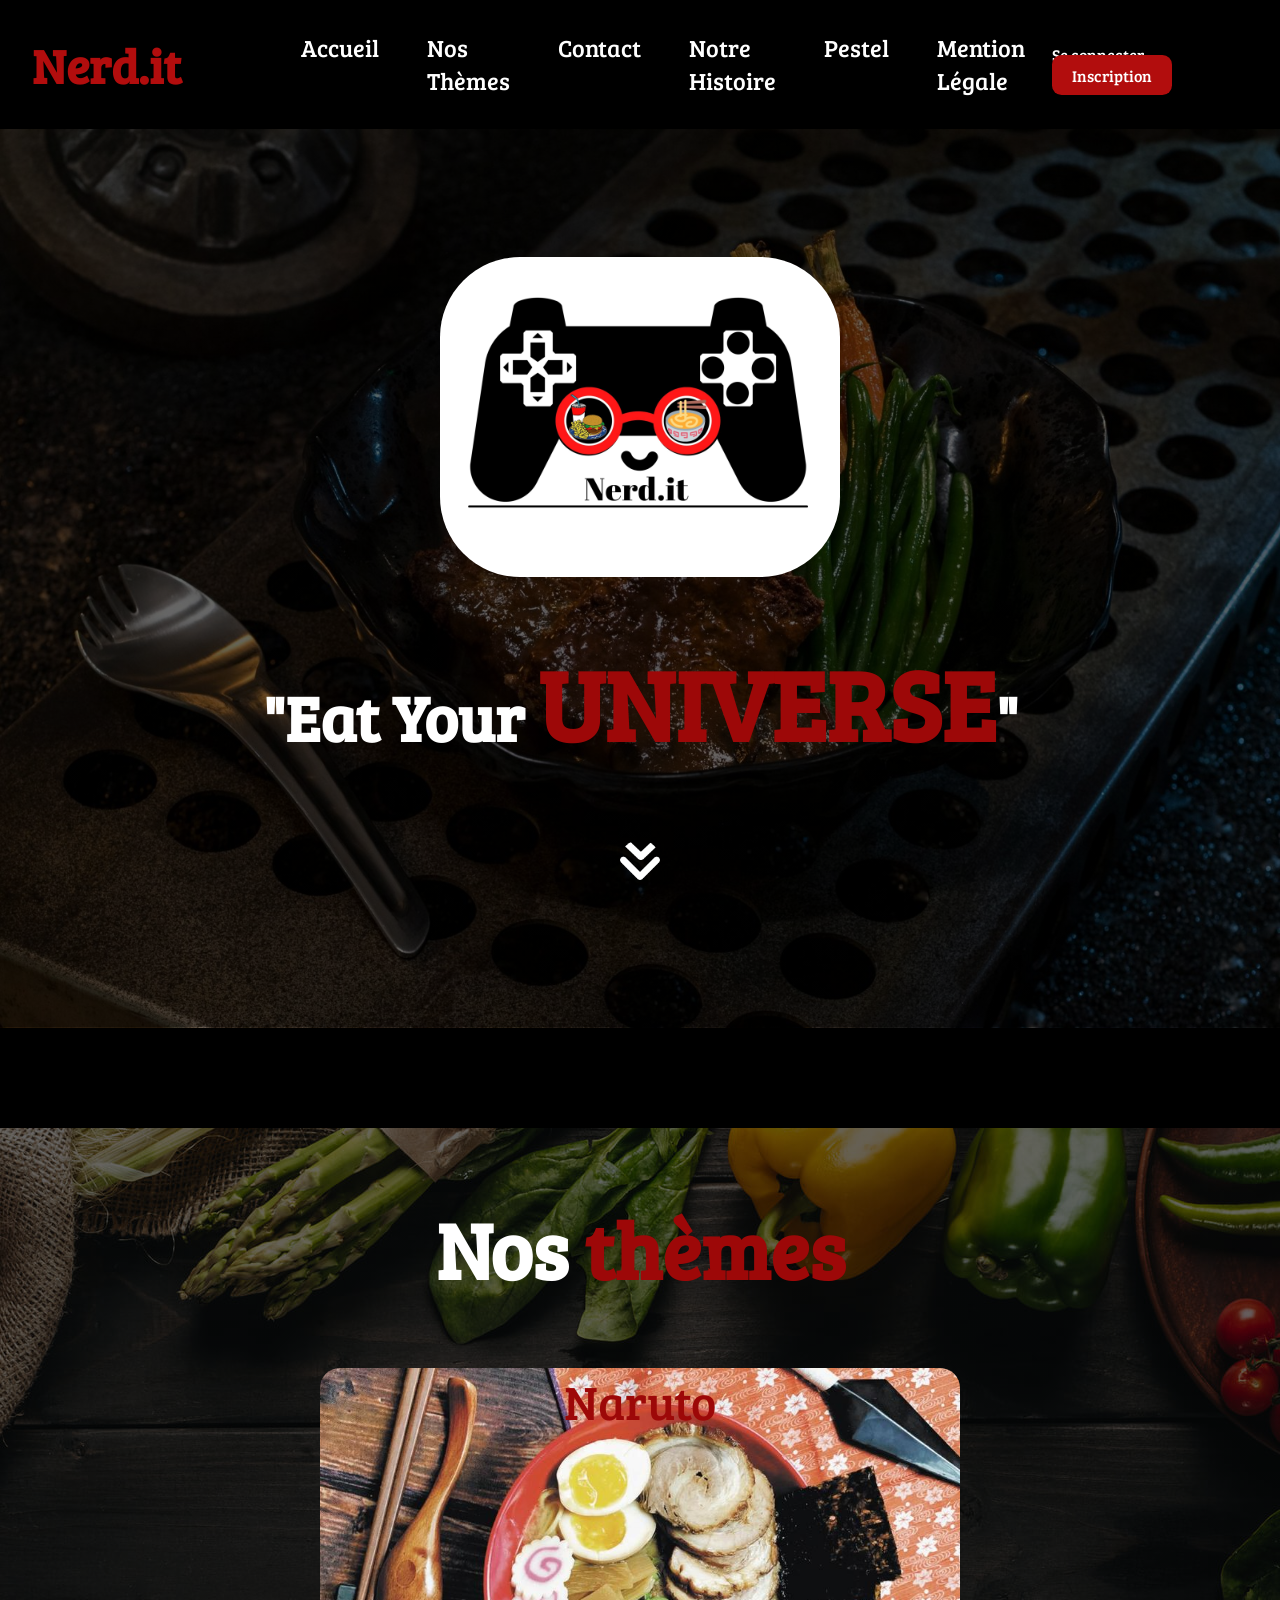
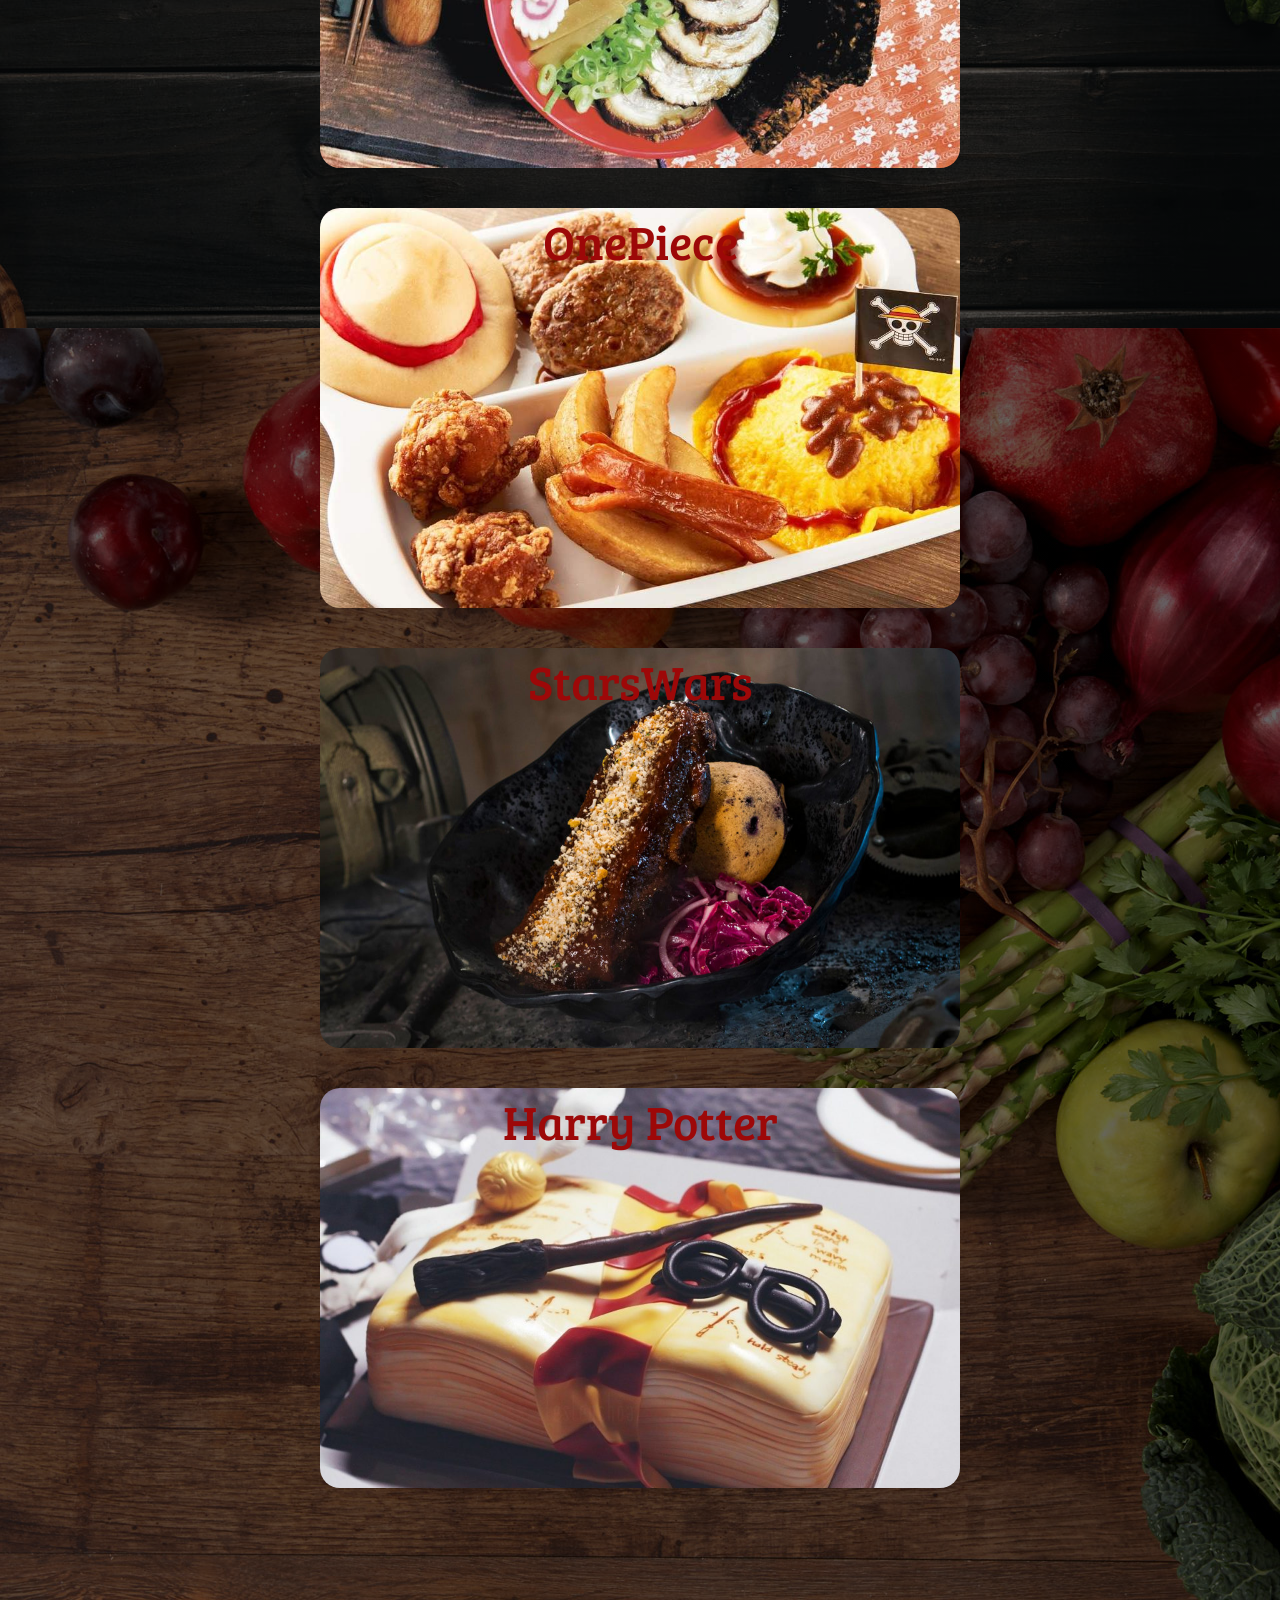
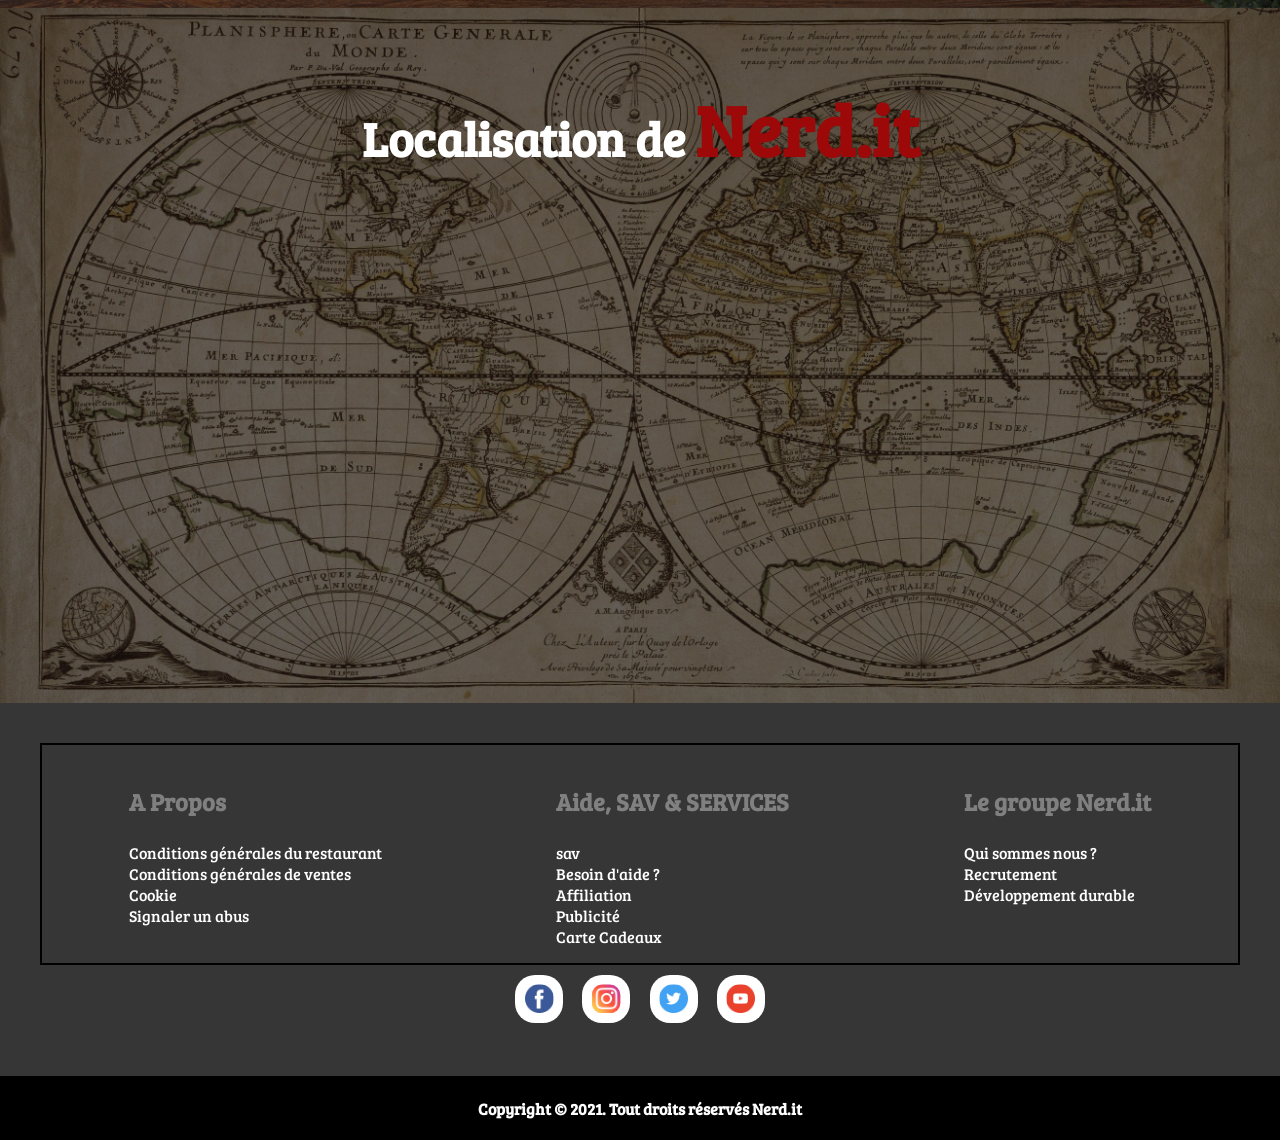
==== index.html @ 2278f484 "Supression du dossier nerdit" ====
<!DOCTYPE html>
<html lang="en">

<head>
    <meta charset="UTF-8">
    <meta http-equiv="X-UA-Compatible" content="IE=edge">
    <meta name="viewport" content="width=device-width, initial-scale=1.0">
    <link rel="stylesheet" href="style.css">
    <title>Nerd.it</title>
</head>

<body>


    <div id="page">
        <header>
            <div id="title">
                <h1>Nerd.it</h1>
            </div>

            <nav>
                <label for="toggle">☰</label>
                <input type="checkbox" id="toggle">
                <div class="main-page">
                    <a href="#page" class="btn">Accueil</a>
                    <a href="#nosThemes" class="btn">Nos Thèmes</a>
                    <a href="Contacts.html" class="btn">Contact</a>
                    <a href="Histoire.html" class="btn">Notre Histoire</a>
                    <a href="PESTEL.html" class="btn">Pestel</a>
                    <a href="" class="btn">Mention Légale</a>
                </div>
            </nav>
            <div id="form">
                <a href="log.html" id="Identifier">Se connecter</a>
                <a href="register.html" id="Inscription">Inscription</a>
            </div>
        </header>

        <main>

            <div id="mid">

                <div id="logo">
                    <img src="img/logo.jpg" alt="logo principale">
                </div>
                <div id="slogan">
                    <h2>"Eat Your <span>UNIVERSE</span>"</h2>
                </div>
                <div id="buttonDown">
                    <a href="#nosThemes">
                        <img src="img/fleche.png" alt="">
                    </a>
                </div>
            </div>

            <div id="nosThemes">
                <h2>Nos <span>thèmes</span></h2>

                <div class="containerCartes">

                    <div class="uneCarteN">
                        <div class="faceUne Naruto">
                            <span>Naruto</span>
                        </div>
                        <div class="faceDeux">
                            <p>Lorem ipsum dolor sit amet consectetur adipisicing elit. Aliquid itaque saepe atque nihil placeat, consectetur aliquam iure, eligendi non ullam praesentium consequuntur quam? Optio nobis ipsa reiciendis possimus, sunt magnam!
                            </p>
                            <a href="">Achetez !</a>
                        </div>
                    </div>

                    <div class="uneCarteO">
                        <div class="faceUne OnePiece">
                            <span>OnePiece</span>
                        </div>
                        <div class="faceDeux">
                            <p>Lorem ipsum dolor sit amet consectetur adipisicing elit. Aliquid itaque saepe atque nihil placeat, consectetur aliquam iure, eligendi non ullam praesentium consequuntur quam? Optio nobis ipsa reiciendis possimus, sunt magnam!
                            </p>
                            <a href="">Achetez !</a>
                        </div>
                    </div>

                    <div class="uneCarteS">
                        <div class="faceUne StarsWars">
                            <span>StarsWars</span>
                        </div>
                        <div class="faceDeux">
                            <p>Lorem ipsum dolor sit amet consectetur adipisicing elit. Aliquid itaque saepe atque nihil placeat, consectetur aliquam iure, eligendi non ullam praesentium consequuntur quam? Optio nobis ipsa reiciendis possimus, sunt magnam!
                            </p>
                            <a href="">Achetez !</a>
                        </div>
                    </div>

                    <div class="uneCarteH">
                        <div class="faceUne HarryPotter">
                            <span>Harry Potter</span>
                        </div>
                        <div class="faceDeux">
                            <p>Lorem ipsum dolor sit amet consectetur adipisicing elit. Aliquid itaque saepe atque nihil placeat, consectetur aliquam iure, eligendi non ullam praesentium consequuntur quam? Optio nobis ipsa reiciendis possimus, sunt magnam!
                            </p>
                            <a href="">Achetez !</a>
                        </div>
                    </div>

                </div>

            </div>

            <div id="map">
                <h2>Localisation de <span>Nerd.it</span></h2>
                <iframe src="https://www.google.com/maps/embed?pb=!1m18!1m12!1m3!1d396.9732868411905!2d-0.5752270362054434!3d44.83574168979314!2m3!1f0!2f0!3f0!3m2!1i1024!2i768!4f13.1!3m3!1m2!1s0xd5527c436c1c7a1%3A0x81257b9c371da93a!2s5%20Cr%20Pasteur%2C%2033000%20Bordeaux!5e0!3m2!1sfr!2sfr!4v1639123133733!5m2!1sfr!2sfr"
                    width="900" height="450" style="border:0;" allowfullscreen="" loading="lazy"></iframe>
            </div>

        </main>



        <footer>
            <div id="container">
                <div class="content">
                    <div class="title">
                        <h3>A Propos</h3>
                    </div>
                    <div class="infos">
                        <a href="">Conditions générales du restaurant</a>
                        <a href="">Conditions générales de ventes</a>
                        <a href="">Cookie</a>
                        <a href="">Signaler un abus</a>
                    </div>
                </div>

                <div class="content">
                    <div class="title">
                        <h3>Aide, SAV & SERVICES</h3>
                    </div>
                    <div class="infos">
                        <a href="">sav</a>
                        <a href="">Besoin d'aide ?</a>
                        <a href="">Affiliation</a>
                        <a href="">Publicité</a>
                        <a href="">Carte Cadeaux</a>
                    </div>
                </div>

                <div class="content">
                    <div class="title">
                        <h3>Le groupe Nerd.it</h3>
                    </div>
                    <div class="infos">
                        <a href="">Qui sommes nous ?</a>
                        <a href="">Recrutement</a>
                        <a href="">Développement durable</a>
                    </div>
                </div>
            </div>

            <div id="logoReseaux">
                <a href="https://fr-fr.facebook.com/" target="_blank"><img src="img/facebook.png" alt=""></a>
                <a href="https://www.instagram.com/?hl=fr" target="_blank"><img src="img/instagram.png" alt=""></a>
                <a href="https://twitter.com/?lang=fr" target="_blank"><img src="img/twitter.png" alt=""></a>
                <a href="https://www.youtube.com/" target="_blank"><img src="img/youtube.png" alt=""></a>
            </div>

        </footer>
        <h4 id="cp">Copyright © 2021. Tout droits réservés Nerd.it</h4>

    </div>



</body>

</html>
---- style.css ----
@import url('https://fonts.googleapis.com/css2?family=Bree+Serif&display=swap');
@import url('https://fonts.googleapis.com/css2?family=Lato&display=swap');

/*
font-family: 'Bree Serif', serif; font principal du site
font-family: 'Lato', sans-serif;; font pour les paragraphe

color:#7c0505;  rouge foncé
color:#9d0808;  rouge foncé clair
color:#363636;   noir clair
*/


/*Début page*/

html {
    scroll-behavior: smooth;
}

body {
    padding: 0;
    margin: 0;
    color: white;
    font-family: 'Bree Serif', serif;
    background-color: black;
}


/*Début du header*/

header {
    display: flex;
    flex-direction: row;
    align-items: center;
    justify-content: space-between;
    padding: 0rem 2rem;
    top: 0;
    position: sticky;
    background-image: linear-gradient(rgba(0, 0, 0, 0.5), rgba(0, 0, 0, 0.5));
    z-index: 999;
}

#title {
    margin-right: 6rem;
}

#title h1 {
    font-size: 3rem;
    color: #b20d0d;
}

.main-page {
    display: flex;
    flex-direction: row;
}

.main-page a {
    text-decoration: none;
    color: white;
    padding: 0rem 1.5rem;
    font-size: 1.5rem;
}

.btn::after {
    content: '';
    width: 0;
    display: block;
    height: 2px;
    background: #fff;
    transition: width 0.3s;
}

nav a:hover::after {
    width: 100%;
    transition: width .3s;
}

nav label,
#toggle {
    display: none;
}

#form a {
    text-decoration: none;
    color: white;
    font-size: 1rem;
}

#form #Inscription {
    background-color: #b20d0d;
    padding: 0.6rem 1.25rem;
    border-radius: 0.6rem;
    transition: 0.35s;
}

#form #Inscription:hover {
    background-color: #7b0606;
}

#form #Identifier {
    margin-right: 1.8rem;
}

#form #Identifier:hover {
    text-decoration: underline;
}


/*Fin du header*/


/*Début de l'élément central de l'accueil*/

#mid {
    background-position: center;
    background-size: cover;
    padding: 8rem;
    animation: fondu 16s ease infinite both;
}

@keyframes fondu {
    0% {
        background-image: linear-gradient(rgba(0, 0, 0, 0.6), rgba(0, 0, 0, 0.6)), url("img/img1.jpg");
    }
    50% {
        background-image: linear-gradient(rgba(0, 0, 0, 0.6), rgba(0, 0, 0, 0.6)), url("img/img3.jpg");
    }
    70% {
        background-image: linear-gradient(rgba(0, 0, 0, 0.6), rgba(0, 0, 0, 0.6)), url("img/img2.jpg");
    }
    100% {
        background-image: linear-gradient(rgba(0, 0, 0, 0.6), rgba(0, 0, 0, 0.6)), url("img/img4.jpg");
    }
}

#buttonDown img {
    width: 2.5rem;
    padding: 1rem;
    transition: 0.5s;
    border-radius: 50vh;
}

#buttonDown img:hover {
    background-color: grey;
}

main {
    display: flex;
    flex-direction: column;
    text-align: center;
}

#logo img {
    width: 25rem;
    border-radius: 5rem;
}

#slogan h2 {
    font-size: 4rem;
    color: white;
}

#slogan span {
    font-size: 6.25rem;
    color: #9d0808;
}


/*Fin de la partie centrale*/


/*Début de la partie de nos thèmes*/

#nosThemes {
    margin-top: 6.25rem;
    height: 130rem;
    background-image: linear-gradient(rgba(0, 0, 0, 0.6), rgba(0, 0, 0, 0.6)), url("img/fondfood.jpg"), url("img/create-food-website.jpg");
    background-repeat: no-repeat no-repeat;
    background-size: contain contain;
    background-position: top, bottom;
}

#nosThemes h2 {
    font-size: 5rem;
}

#nosThemes span {
    color: #9d0808;
}


/*Début des cartes de thème*/

.containerCartes {
    position: absolute;
    width: 40rem;
    height: 25rem;
    left: 50%;
    transform: translate(-50%);
}

.containerCartes p {
    font-size: 1.5rem;
}

.containerCartes a {
    padding: 0.6rem 1.25rem;
    color: #fff;
    background-color: #9d0808;
    text-decoration: none;
    border-radius: 1rem;
    transition: 0.3s;
}

.containerCartes a:hover {
    background-color: #7c0505;
}

.uneCarteN {
    position: absolute;
    width: 100%;
    height: 100%;
    transform-style: preserve-3d;
    transition: all 0.6s ease;
}

.uneCarteO {
    position: absolute;
    width: 100%;
    height: 100%;
    transform-style: preserve-3d;
    transition: all 0.6s ease;
    top: 110%;
}

.uneCarteS {
    position: absolute;
    width: 100%;
    height: 100%;
    transform-style: preserve-3d;
    transition: all 0.6s ease;
    top: 220%;
}

.uneCarteH {
    position: absolute;
    width: 100%;
    height: 100%;
    transform-style: preserve-3d;
    transition: all 0.6s ease;
    top: 330%;
}

.uneCarteN:hover {
    transform: rotateY(180deg);
}

.uneCarteO:hover {
    transform: rotateY(180deg);
}

.uneCarteS:hover {
    transform: rotateY(180deg);
}

.uneCarteH:hover {
    transform: rotateY(180deg);
}

.Naruto {
    background-image: url("img/narutotheme.jpg");
    background-position: center;
    background-size: cover;
}

.OnePiece {
    background-image: url("img/onepiecetheme.jpg");
    background-position: center;
    background-size: cover;
}

.StarsWars {
    background-image: url("img/starswarstheme.jpg");
    background-position: center;
    background-size: cover;
}

.HarryPotter {
    background-image: url("img/harrypottertheme.jpg");
    background-position: center;
    background-size: cover;
}

.faceUne {
    position: absolute;
    width: 100%;
    height: 100%;
    backface-visibility: hidden;
    border-radius: 1.25rem;
}

.faceUne span {
    color: #b20d0d;
    font-size: 3rem;
}

.faceDeux {
    position: absolute;
    width: 100%;
    height: 100%;
    background-color: #363636;
    backface-visibility: hidden;
    transform: rotateY(180deg);
    border-radius: 20px;
}


/*Fin des cartes de thèmes*/


/*Début de la Map*/

#map {
    padding: 2rem;
    background-image: linear-gradient(rgba(0, 0, 0, 0.6), rgba(0, 0, 0, 0.6)), url("img/monde.jpg");
    background-position: center;
    background-size: cover;
}

#map h2 {
    font-size: 3rem;
}

#map iframe {
    border-radius: 1rem;
}

#map span {
    color: #9d0808;
    font-size: 4.5rem;
}


/*Fin de la map*/


/*Fin du thème*/


/*Début footer*/

#container {
    display: flex;
    justify-content: space-around;
    border: solid black 2px;
}

footer {
    background-color: #363636;
    padding: 2.5rem;
}

.content {
    padding: 1rem 3rem;
}

.content h3 {
    font-size: 1.5rem;
    color: grey;
}

.content a {
    display: flex;
    text-decoration: none;
    color: white;
}

.content a:hover {
    text-decoration: underline;
}

#logoReseaux {
    display: flex;
    justify-content: center;
}

#logoReseaux img {
    width: 1.8rem;
    padding: 0.6rem;
    background-color: white;
    border-radius: 1.25rem;
    margin: 0.6rem;
    transition: 0.5s;
}

#logoReseaux img:hover {
    background-color: #b1B1B1;
    rotate: 360deg;
}

#cp {
    text-align: center;
}


/*Fin footer*/


/*Fin page*/

@media screen and (max-width:640px) {
    header {
        flex-direction: column;
        position: inherit;
        margin-bottom: 2rem;
    }
    #title {
        padding: 0;
        margin: 0;
    }
    #logo img {
        margin-top: 1rem;
        width: 15rem;
    }
    .main-page {
        display: none;
        flex-direction: column;
    }
    #toggle:checked+.main-page {
        display: flex;
    }
    nav label {
        width: 30px;
        display: flex;
        justify-content: center;
        align-items: center;
        margin: 0 auto;
        font-size: 40px;
        color: white;
        cursor: pointer;
        user-select: none;
    }
    header nav {
        padding: 0;
        margin: 0;
        flex-direction: column;
        text-align: center;
        padding-bottom: 1rem;
    }
    header #form {
        padding-bottom: 1rem;
    }
    #mid {
        padding: 0;
        margin: 0;
    }
    #mid h2 {
        font-size: 2rem;
    }
    #mid span {
        font-size: 3rem;
    }
    #buttonDown img {
        display: none;
    }
    footer {
        padding: 1rem;
    }
    #container {
        flex-direction: column;
    }
    #nosThemes {
        margin-top: 2rem;
        height: 100rem;
    }
    #nosThemes h2 {
        font-size: 4rem;
    }
    .containerCartes {
        width: 25rem;
        height: 20rem;
    }
    .containerCartes p {
        font-size: 1rem;
    }
    #map {
        padding: 0;
        margin: 0;
    }
    #map iframe {
        width: 25rem;
    }
}
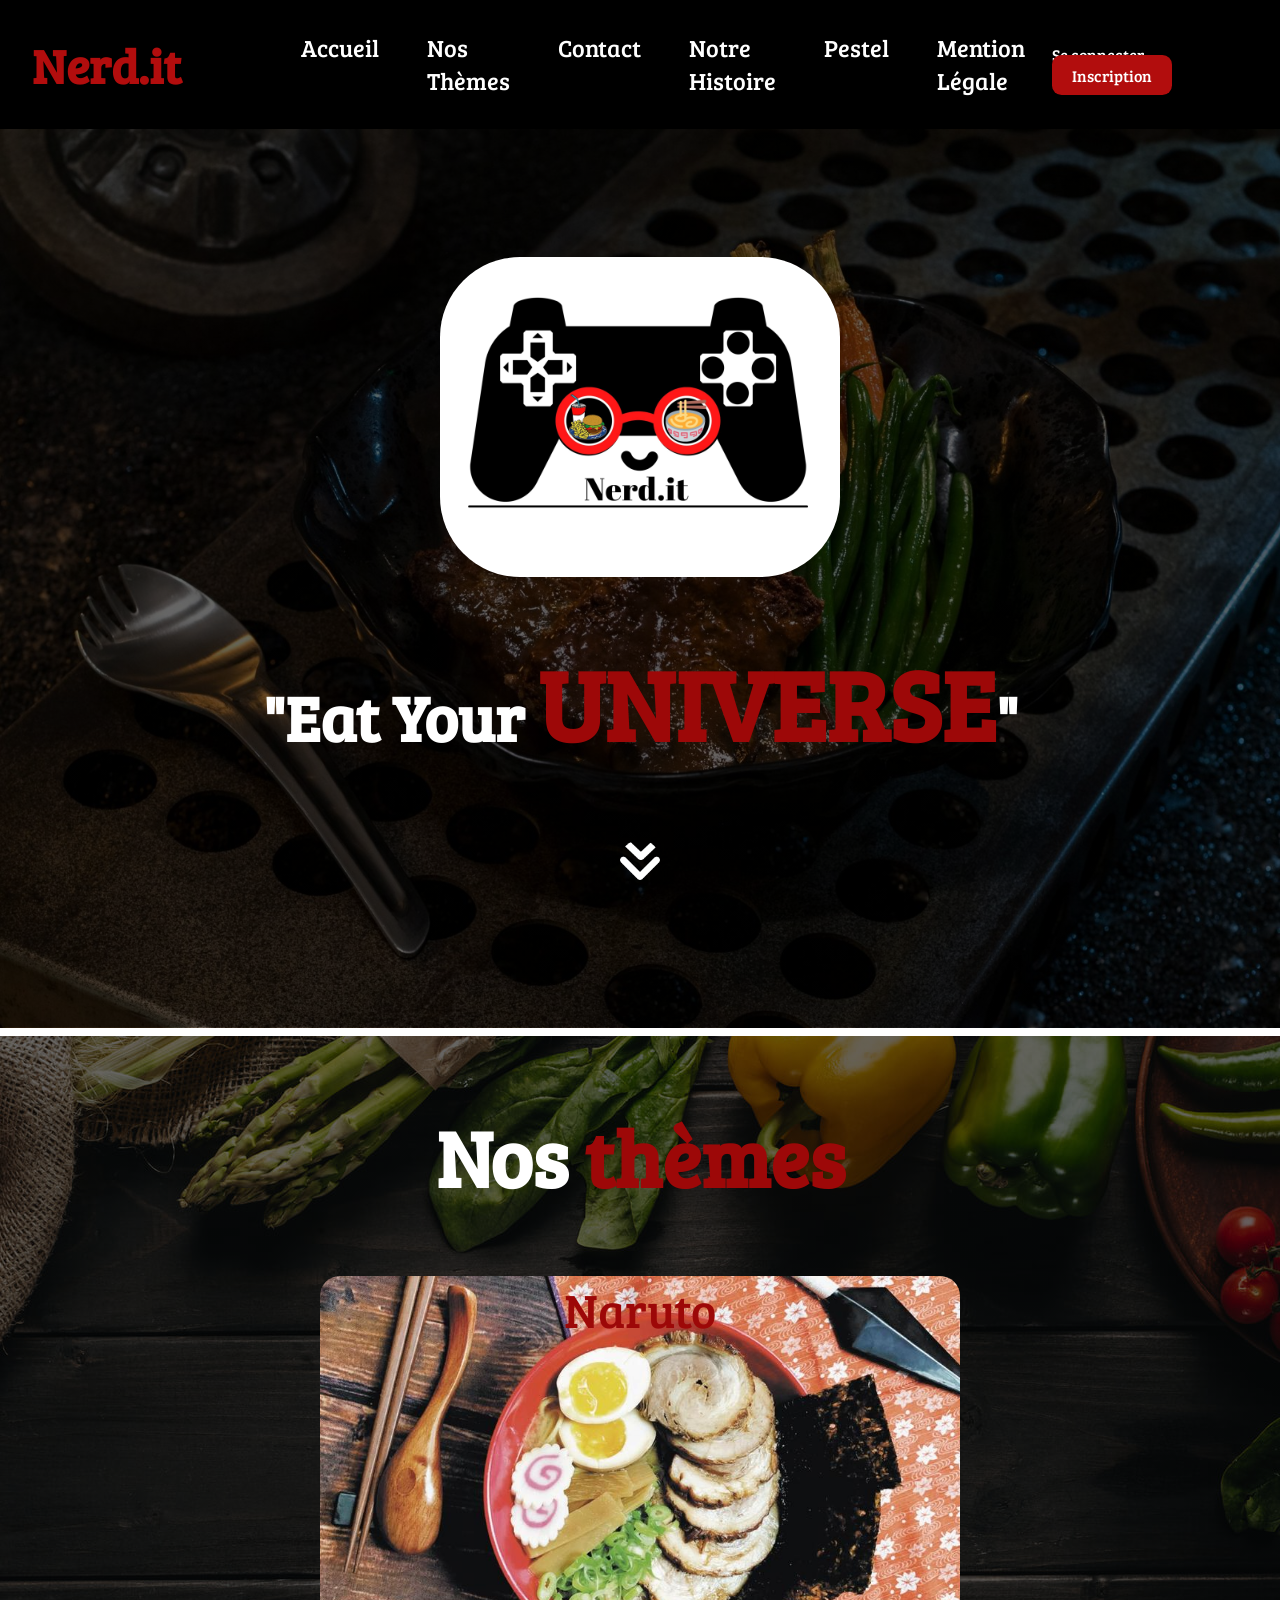
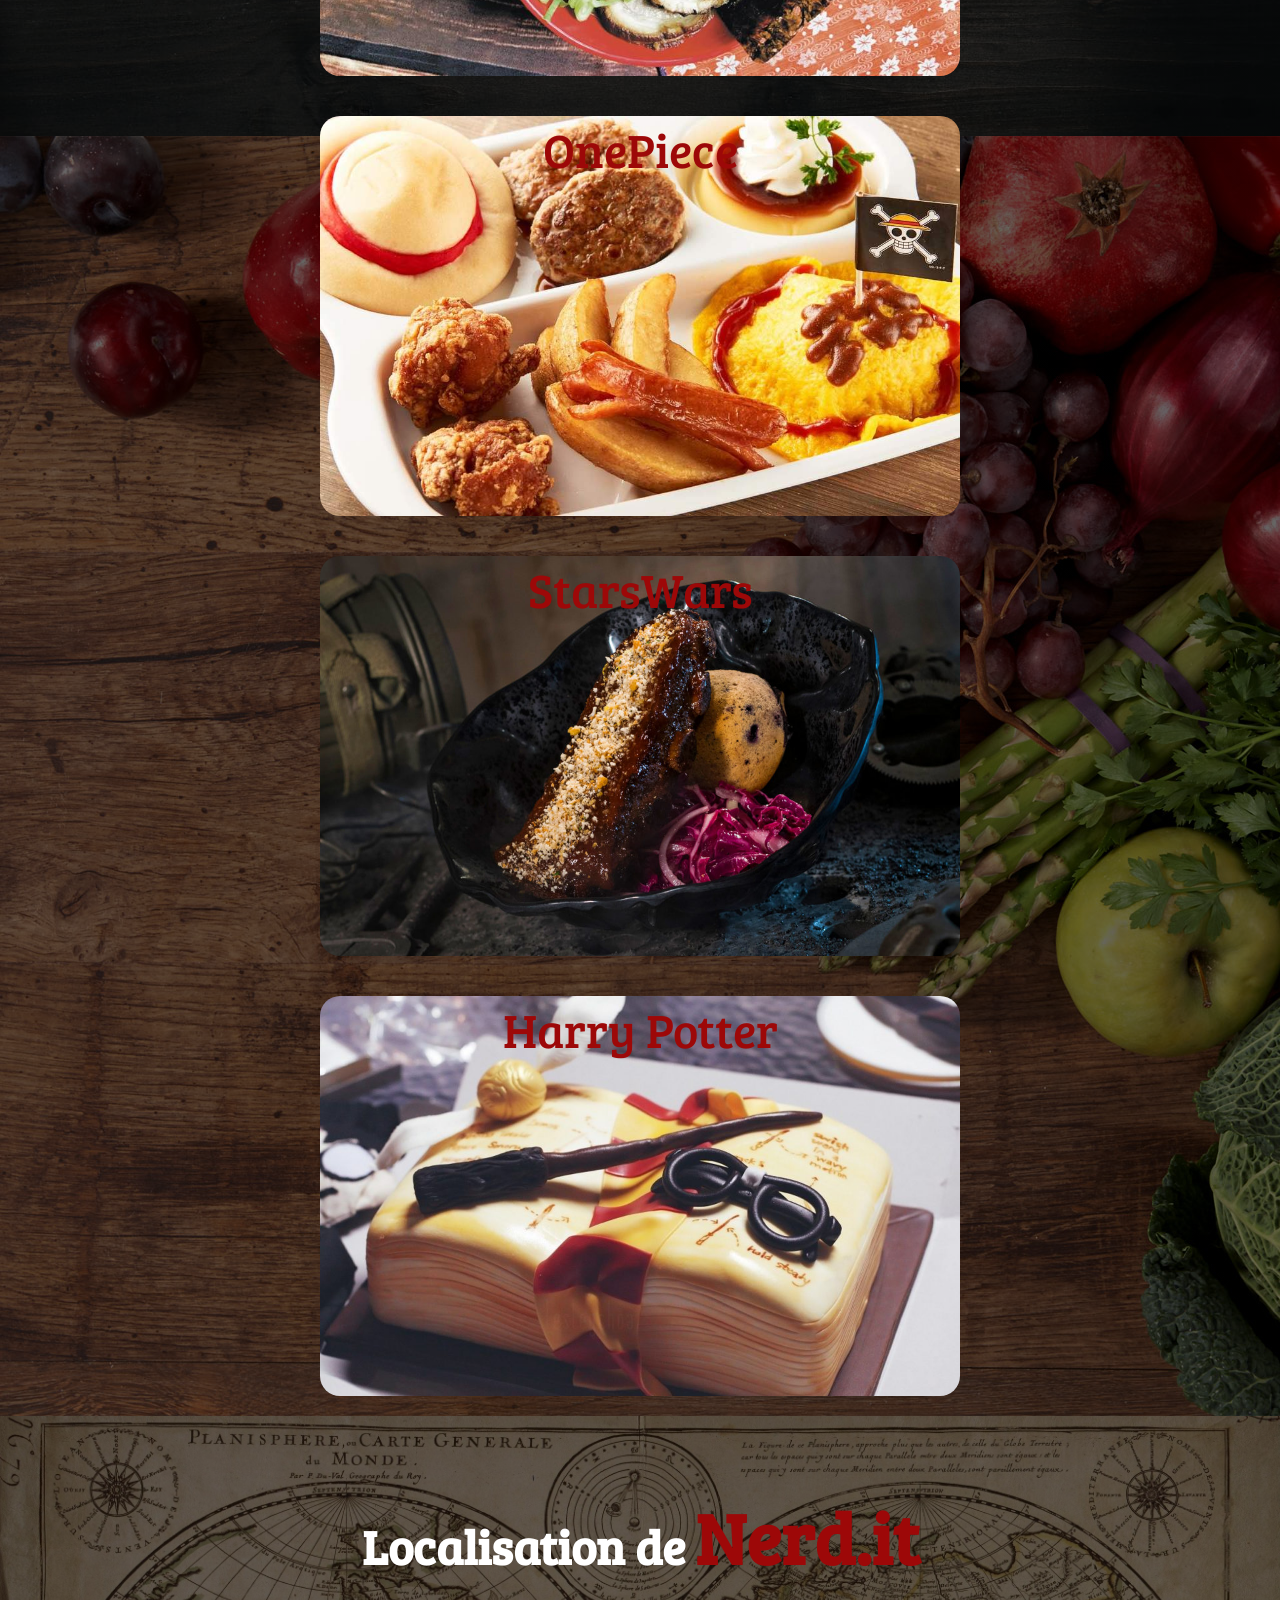
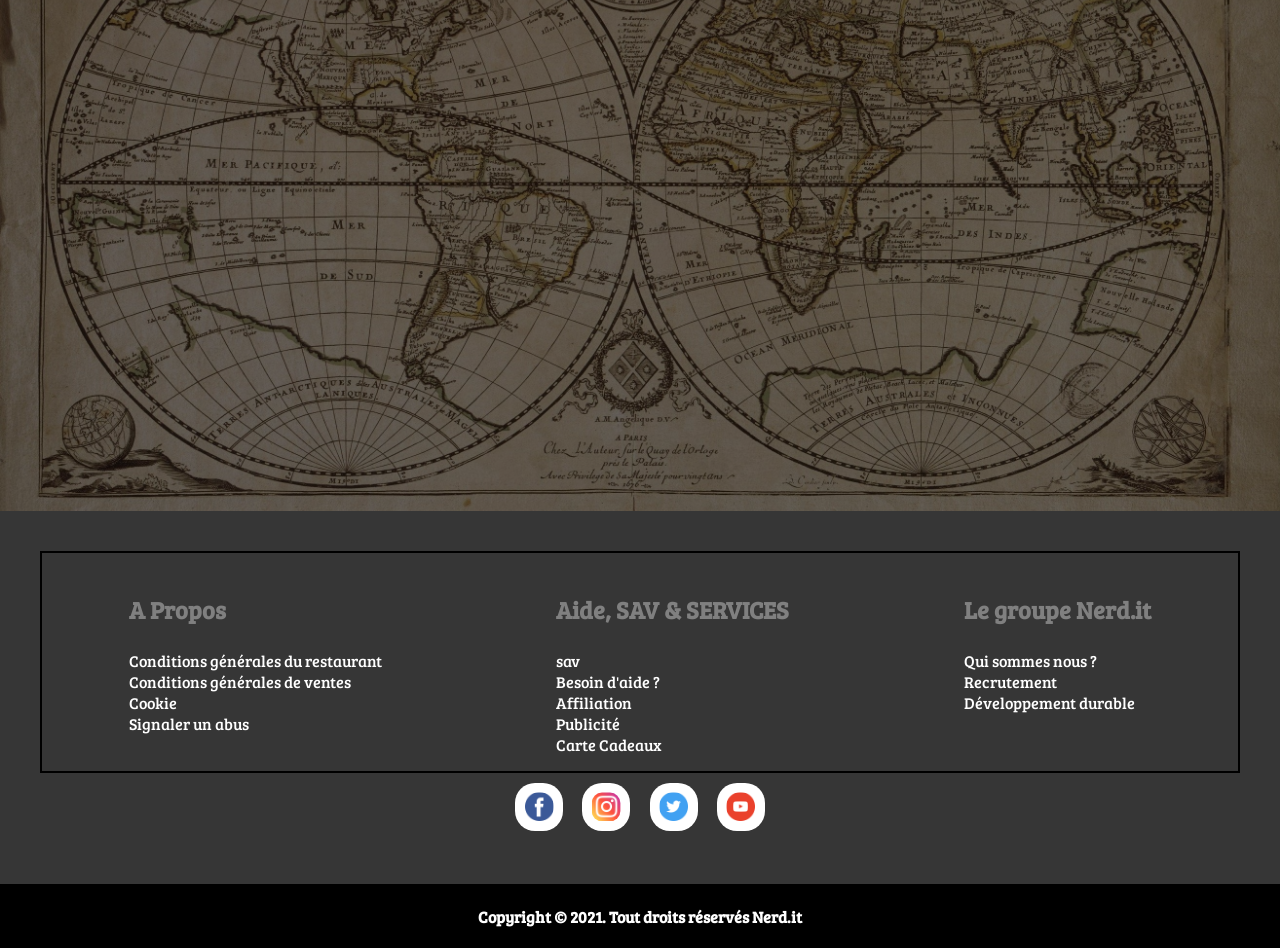
==== commit c3b79ca5: "Refonte du format mobile" ====
--- a/index.html
+++ b/index.html
@@ -5,6 +5,7 @@
     <meta charset="UTF-8">
     <meta http-equiv="X-UA-Compatible" content="IE=edge">
     <meta name="viewport" content="width=device-width, initial-scale=1.0">
+    <link rel="icon" type="image/jpg" href="img/logo.jpg" />
     <link rel="stylesheet" href="style.css">
     <title>Nerd.it</title>
 </head>
--- a/style.css
+++ b/style.css
@@ -116,6 +116,7 @@
     background-size: cover;
     padding: 8rem;
     animation: fondu 16s ease infinite both;
+    border-bottom: 0.5rem solid #fff;
 }
 
 @keyframes fondu {
@@ -172,8 +173,7 @@
 /*Début de la partie de nos thèmes*/
 
 #nosThemes {
-    margin-top: 6.25rem;
-    height: 130rem;
+    height: 220vh;
     background-image: linear-gradient(rgba(0, 0, 0, 0.6), rgba(0, 0, 0, 0.6)), url("img/fondfood.jpg"), url("img/create-food-website.jpg");
     background-repeat: no-repeat no-repeat;
     background-size: contain contain;
@@ -470,15 +470,14 @@
         flex-direction: column;
     }
     #nosThemes {
-        margin-top: 2rem;
         height: 100rem;
     }
     #nosThemes h2 {
         font-size: 4rem;
     }
     .containerCartes {
-        width: 25rem;
-        height: 20rem;
+        width: 85vw;
+        height: 40vh;
     }
     .containerCartes p {
         font-size: 1rem;
@@ -488,6 +487,7 @@
         margin: 0;
     }
     #map iframe {
-        width: 25rem;
+        width: auto;
+        height: 50vh;
     }
 }
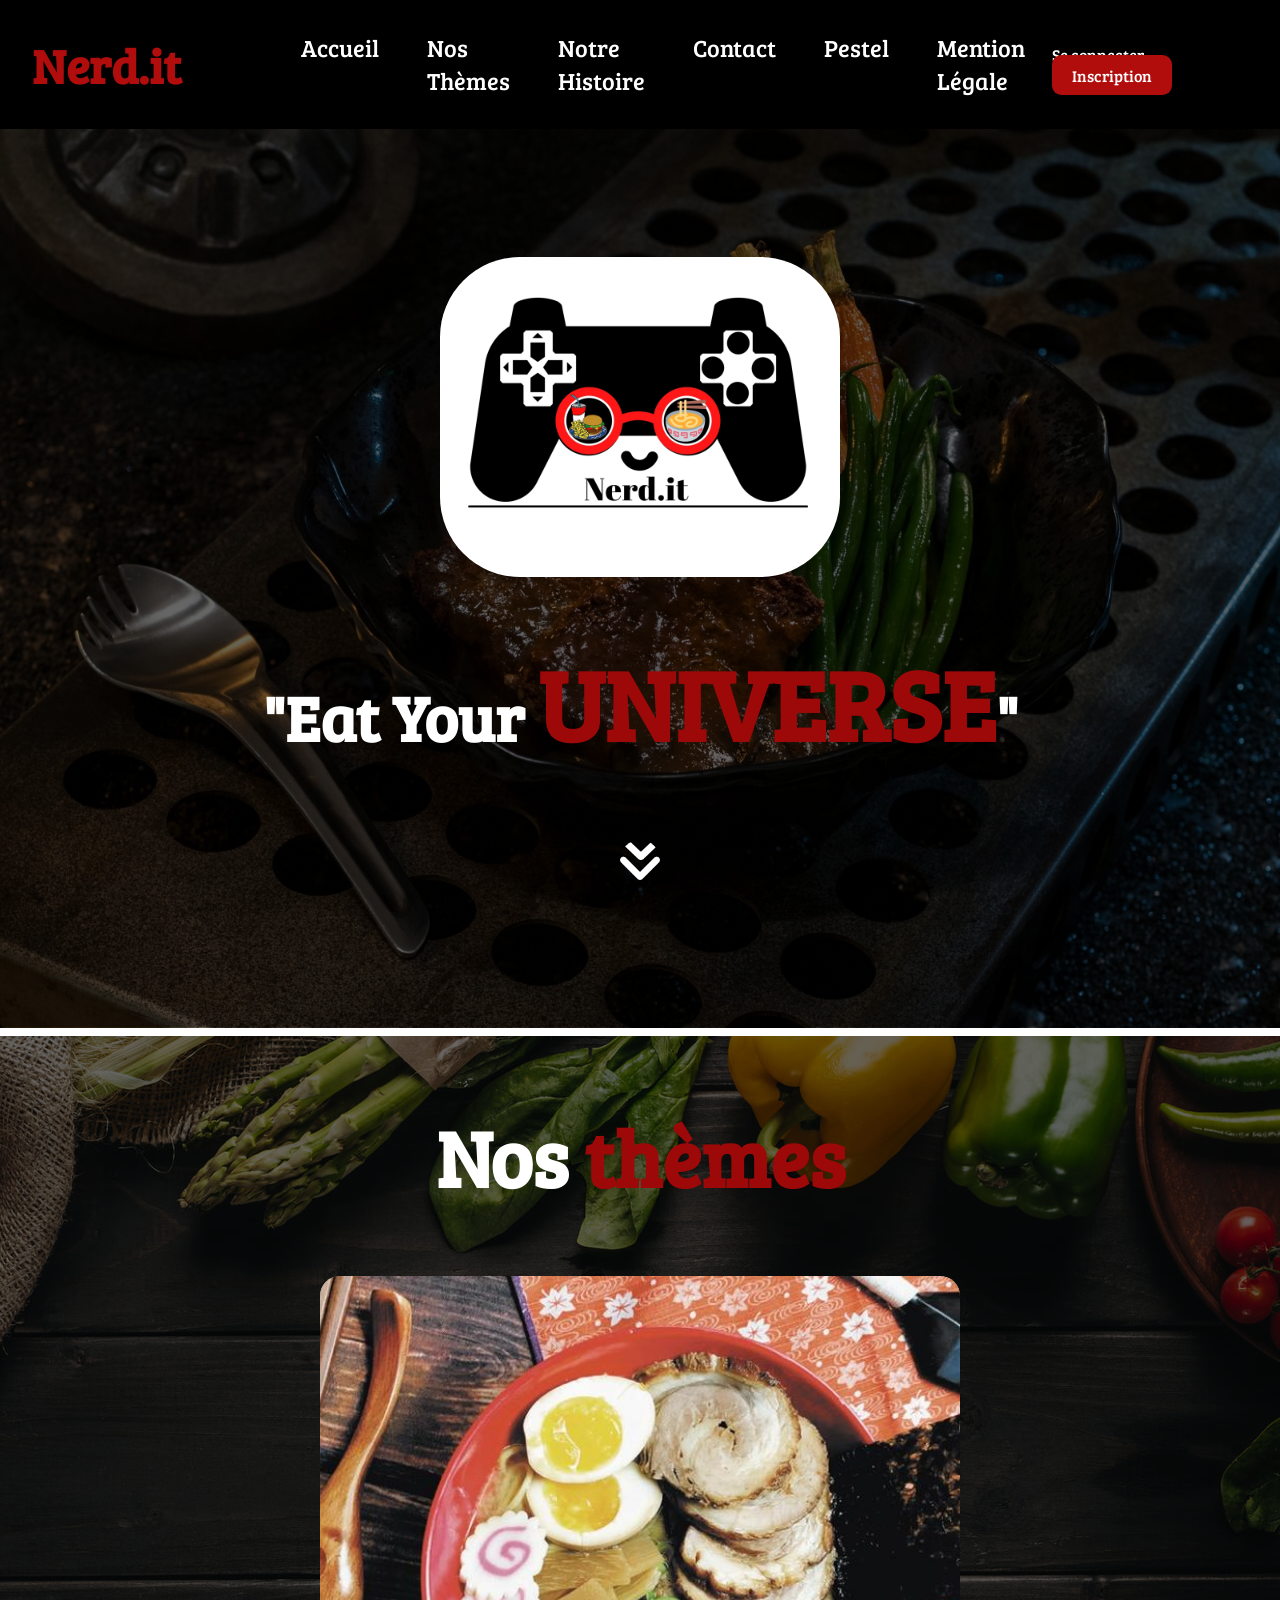
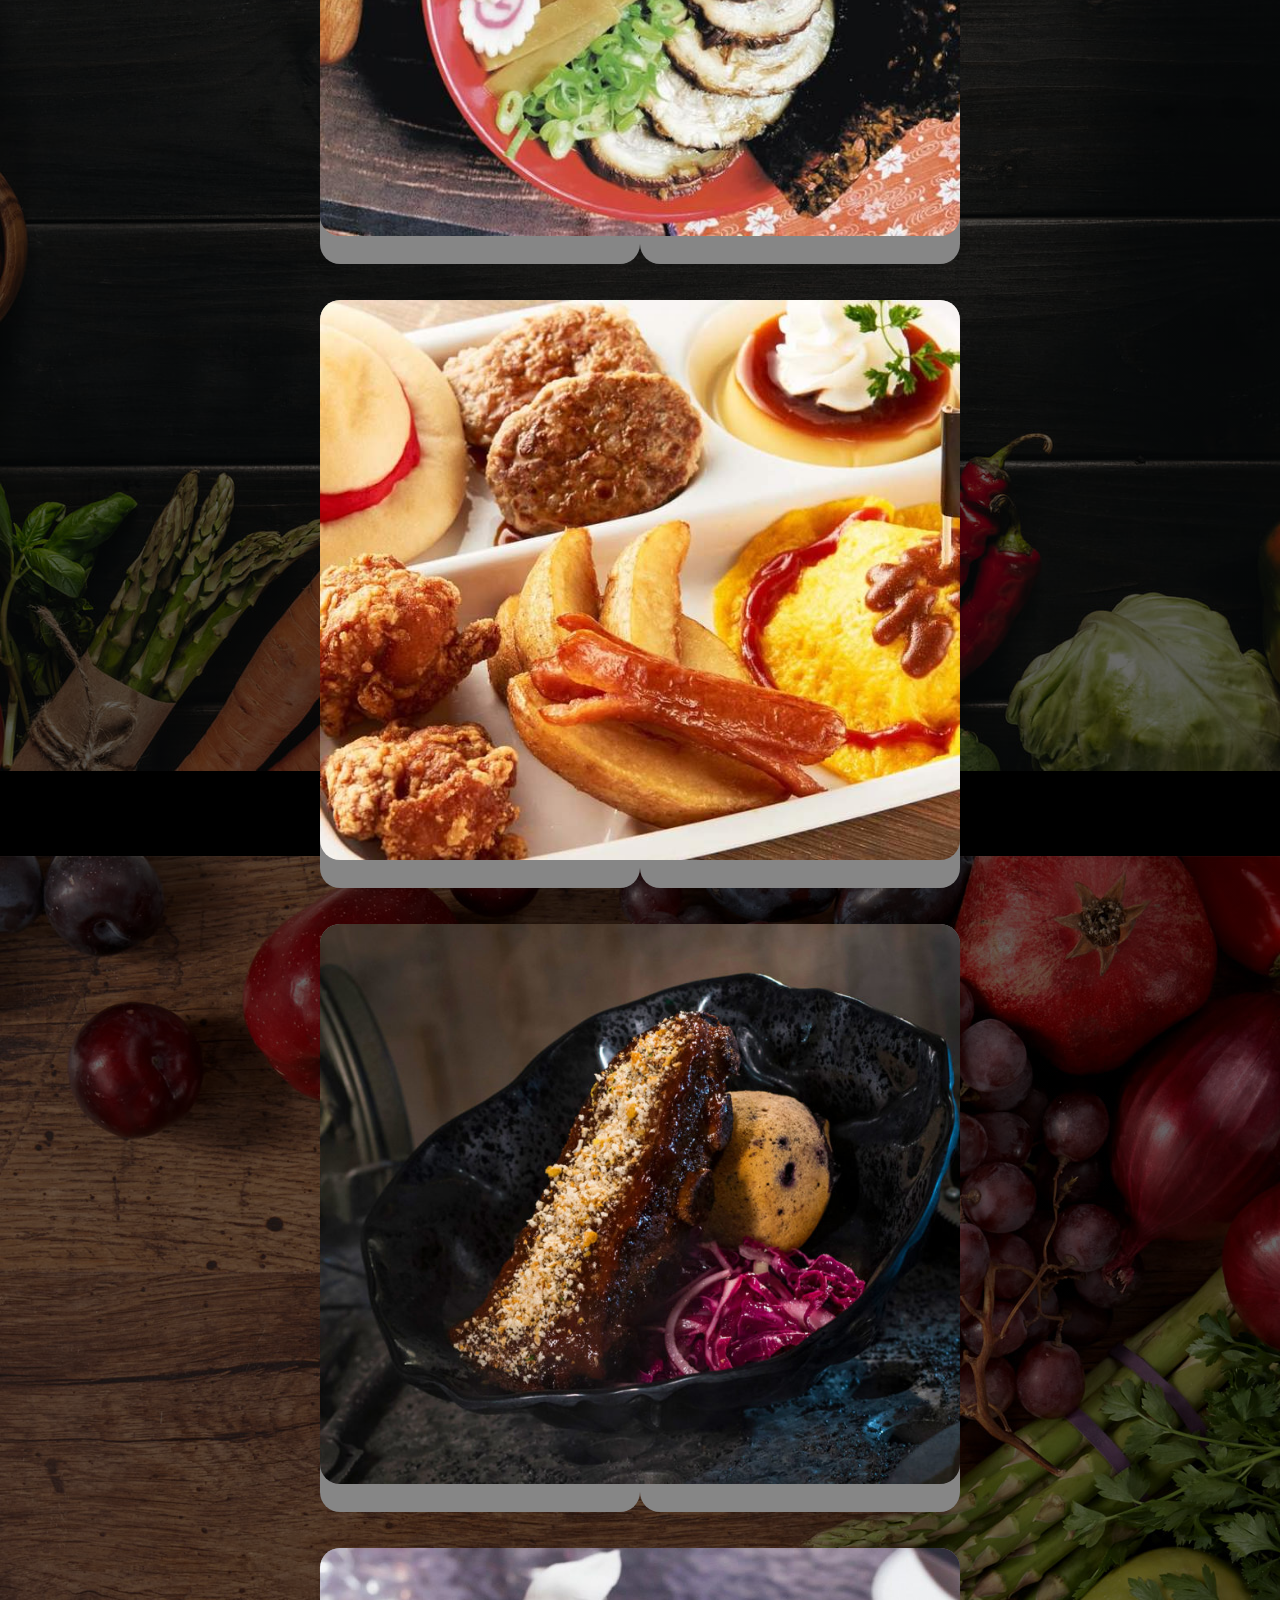
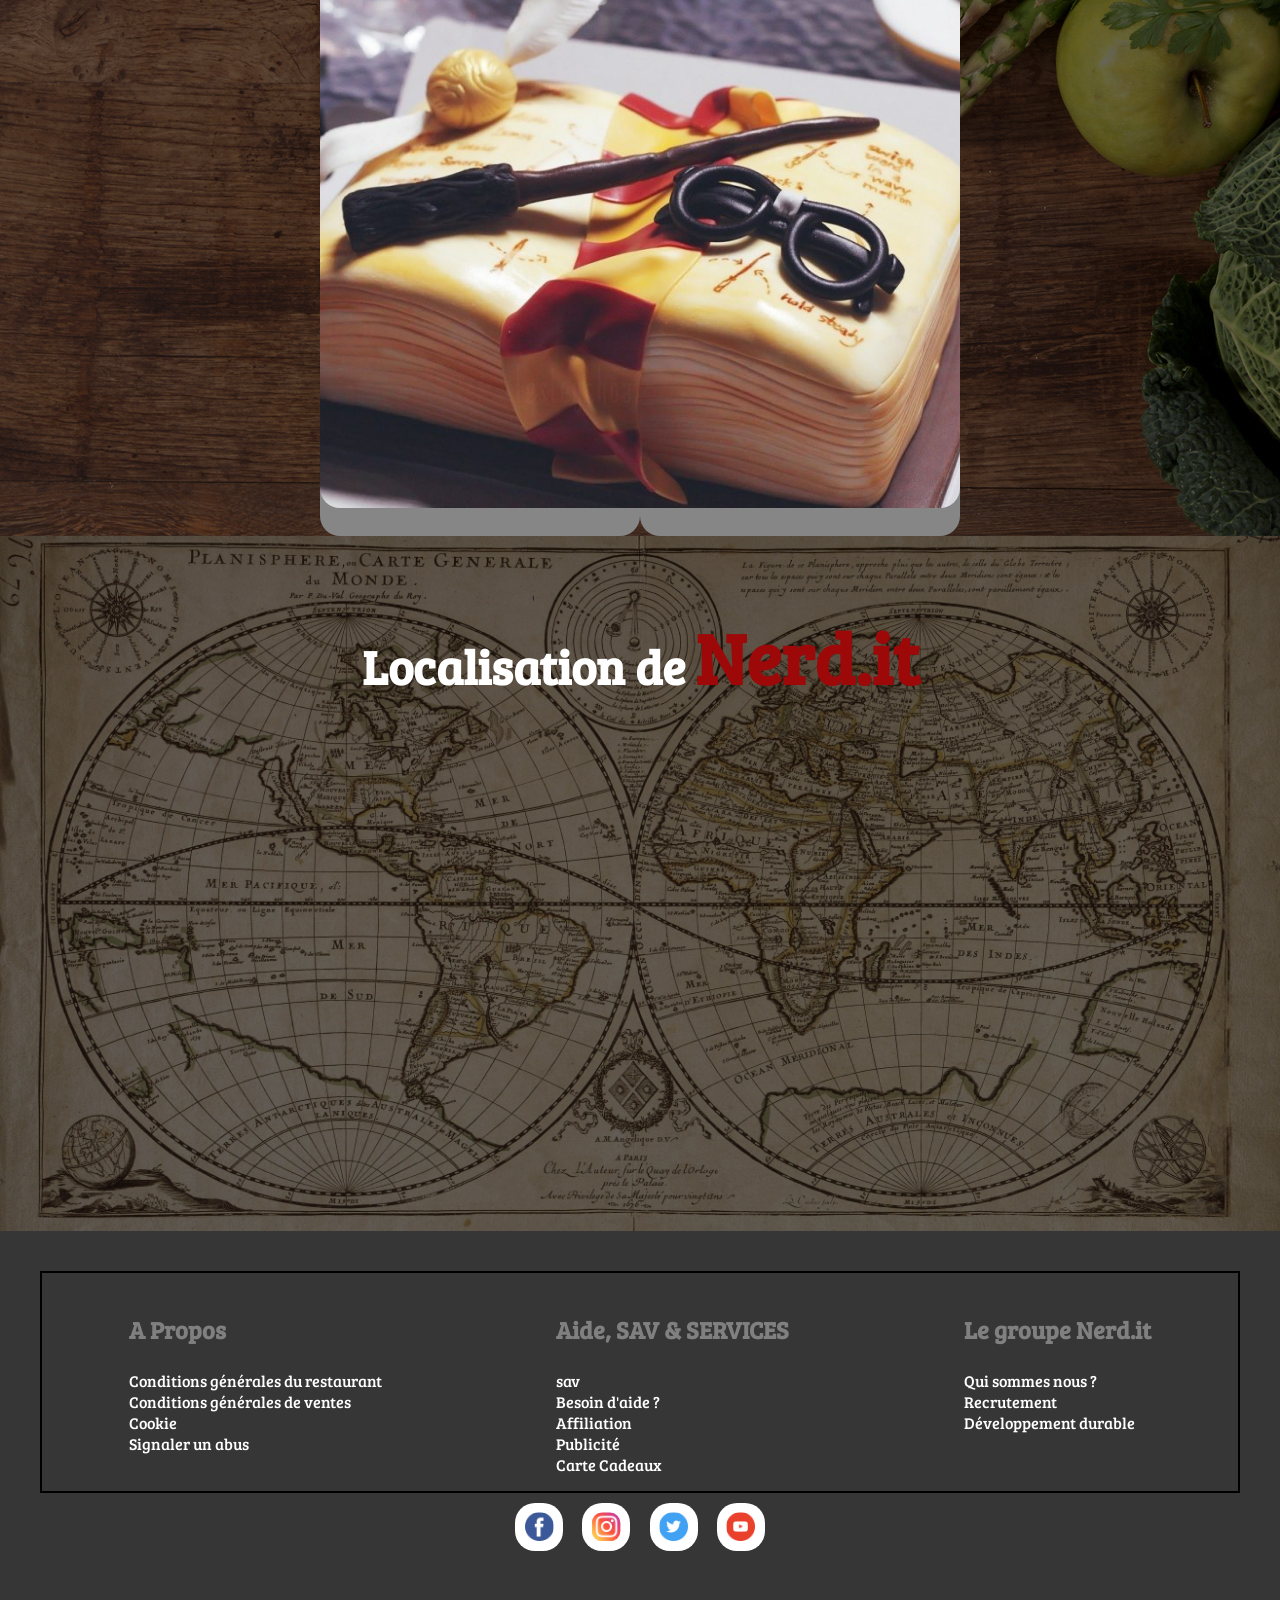
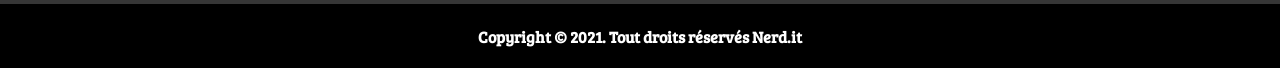
==== commit 157c7206: "Nouvelle version de l'accueil et du contact" ====
--- a/index.html
+++ b/index.html
@@ -23,10 +23,10 @@
                 <label for="toggle">☰</label>
                 <input type="checkbox" id="toggle">
                 <div class="main-page">
-                    <a href="#page" class="btn">Accueil</a>
+                    <a href="index.html" class="btn">Accueil</a>
                     <a href="#nosThemes" class="btn">Nos Thèmes</a>
+                    <a href="Histoire.html" class="btn">Notre Histoire</a>
                     <a href="Contacts.html" class="btn">Contact</a>
-                    <a href="Histoire.html" class="btn">Notre Histoire</a>
                     <a href="PESTEL.html" class="btn">Pestel</a>
                     <a href="" class="btn">Mention Légale</a>
                 </div>
@@ -61,44 +61,164 @@
 
                     <div class="uneCarteN">
                         <div class="faceUne Naruto">
+                        </div>
+                        <div class="faceDeux">
                             <span>Naruto</span>
-                        </div>
-                        <div class="faceDeux">
-                            <p>Lorem ipsum dolor sit amet consectetur adipisicing elit. Aliquid itaque saepe atque nihil placeat, consectetur aliquam iure, eligendi non ullam praesentium consequuntur quam? Optio nobis ipsa reiciendis possimus, sunt magnam!
-                            </p>
+                            <p>Lorem ipsum dolor sit amet consectetur adipisicing elit. Aliquid itaque saepe atque nihil placeat, consectetur aliquam iure, eligendi non ullam praesentium consequuntur quam? Optio nobis ipsa reiciendis possimus, sunt magnam!
+                            </p>
+                        </div>
+                        <div class="faceTrois">
+                            <h3>Customise ton menu</h3>
+                            <div class="entree">
+                                <h4>Choisi ton entrée :</h4>
+                                <div class="checkbox">
+                                    <input type="checkbox" name="salade">
+                                    <label for="salade">Salade</label>
+                                    <input type="checkbox" name="Macedoine">
+                                    <label for="salade">Macédoine</label>
+                                </div>
+                            </div>
+                            <div class="plat">
+                                <h4>Choisi ton plat :</h4>
+                                <div class="checkbox">
+                                    <input type="checkbox" name="ramen">
+                                    <label for="salade">Ramen</label>
+                                    <input type="checkbox" name="Soupe de bambou">
+                                    <label for="salade">Soupe de bambou</label>
+                                </div>
+                            </div>
+                            <div class="dessert">
+                                <h4>Choisi ton dessert :</h4>
+                                <div class="checkbox">
+                                    <input type="checkbox" name="glace">
+                                    <label for="salade">Glace</label>
+                                    <input type="checkbox" name="Dango">
+                                    <label for="salade">Dango</label>
+                                </div>
+                            </div>
                             <a href="">Achetez !</a>
                         </div>
                     </div>
 
                     <div class="uneCarteO">
                         <div class="faceUne OnePiece">
+                        </div>
+                        <div class="faceDeux">
                             <span>OnePiece</span>
-                        </div>
-                        <div class="faceDeux">
-                            <p>Lorem ipsum dolor sit amet consectetur adipisicing elit. Aliquid itaque saepe atque nihil placeat, consectetur aliquam iure, eligendi non ullam praesentium consequuntur quam? Optio nobis ipsa reiciendis possimus, sunt magnam!
-                            </p>
+                            <p>Lorem ipsum dolor sit amet consectetur adipisicing elit. Aliquid itaque saepe atque nihil placeat, consectetur aliquam iure, eligendi non ullam praesentium consequuntur quam? Optio nobis ipsa reiciendis possimus, sunt magnam!
+                            </p>
+                        </div>
+                        <div class="faceTrois">
+                            <h3>Customise ton menu</h3>
+                            <div class="entree">
+                                <h4>Choisi ton entrée :</h4>
+                                <div class="checkbox">
+                                    <input type="checkbox" name="salade">
+                                    <label for="salade">Salade</label>
+                                    <input type="checkbox" name="Macedoine">
+                                    <label for="salade">Macédoine</label>
+                                </div>
+                            </div>
+                            <div class="plat">
+                                <h4>Choisi ton plat :</h4>
+                                <div class="checkbox">
+                                    <input type="checkbox" name="ramen">
+                                    <label for="salade">Ramen</label>
+                                    <input type="checkbox" name="Soupe de bambou">
+                                    <label for="salade">Soupe de bambou</label>
+                                </div>
+                            </div>
+                            <div class="dessert">
+                                <h4>Choisi ton dessert :</h4>
+                                <div class="checkbox">
+                                    <input type="checkbox" name="glace">
+                                    <label for="salade">Glace</label>
+                                    <input type="checkbox" name="Dango">
+                                    <label for="salade">Dango</label>
+                                </div>
+                            </div>
                             <a href="">Achetez !</a>
                         </div>
                     </div>
 
                     <div class="uneCarteS">
                         <div class="faceUne StarsWars">
+                        </div>
+                        <div class="faceDeux">
                             <span>StarsWars</span>
-                        </div>
-                        <div class="faceDeux">
-                            <p>Lorem ipsum dolor sit amet consectetur adipisicing elit. Aliquid itaque saepe atque nihil placeat, consectetur aliquam iure, eligendi non ullam praesentium consequuntur quam? Optio nobis ipsa reiciendis possimus, sunt magnam!
-                            </p>
+                            <p>Lorem ipsum dolor sit amet consectetur adipisicing elit. Aliquid itaque saepe atque nihil placeat, consectetur aliquam iure, eligendi non ullam praesentium consequuntur quam? Optio nobis ipsa reiciendis possimus, sunt magnam!
+                            </p>
+                        </div>
+                        <div class="faceTrois">
+                            <h3>Customise ton menu</h3>
+                            <div class="entree">
+                                <h4>Choisi ton entrée :</h4>
+                                <div class="checkbox">
+                                    <input type="checkbox" name="salade">
+                                    <label for="salade">Salade</label>
+                                    <input type="checkbox" name="Macedoine">
+                                    <label for="salade">Macédoine</label>
+                                </div>
+                            </div>
+                            <div class="plat">
+                                <h4>Choisi ton plat :</h4>
+                                <div class="checkbox">
+                                    <input type="checkbox" name="ramen">
+                                    <label for="salade">Ramen</label>
+                                    <input type="checkbox" name="Soupe de bambou">
+                                    <label for="salade">Soupe de bambou</label>
+                                </div>
+                            </div>
+                            <div class="dessert">
+                                <h4>Choisi ton dessert :</h4>
+                                <div class="checkbox">
+                                    <input type="checkbox" name="glace">
+                                    <label for="salade">Glace</label>
+                                    <input type="checkbox" name="Dango">
+                                    <label for="salade">Dango</label>
+                                </div>
+                            </div>
                             <a href="">Achetez !</a>
                         </div>
                     </div>
 
                     <div class="uneCarteH">
                         <div class="faceUne HarryPotter">
+                        </div>
+                        <div class="faceDeux">
                             <span>Harry Potter</span>
-                        </div>
-                        <div class="faceDeux">
-                            <p>Lorem ipsum dolor sit amet consectetur adipisicing elit. Aliquid itaque saepe atque nihil placeat, consectetur aliquam iure, eligendi non ullam praesentium consequuntur quam? Optio nobis ipsa reiciendis possimus, sunt magnam!
-                            </p>
+                            <p>Lorem ipsum dolor sit amet consectetur adipisicing elit. Aliquid itaque saepe atque nihil placeat, consectetur aliquam iure, eligendi non ullam praesentium consequuntur quam? Optio nobis ipsa reiciendis possimus, sunt magnam!
+                            </p>
+                        </div>
+                        <div class="faceTrois">
+                            <h3>Customise ton menu</h3>
+                            <div class="entree">
+                                <h4>Choisi ton entrée :</h4>
+                                <div class="checkbox">
+                                    <input type="checkbox" name="salade">
+                                    <label for="salade">Salade</label>
+                                    <input type="checkbox" name="Macedoine">
+                                    <label for="salade">Macédoine</label>
+                                </div>
+                            </div>
+                            <div class="plat">
+                                <h4>Choisi ton plat :</h4>
+                                <div class="checkbox">
+                                    <input type="checkbox" name="ramen">
+                                    <label for="salade">Ramen</label>
+                                    <input type="checkbox" name="Soupe de bambou">
+                                    <label for="salade">Soupe de bambou</label>
+                                </div>
+                            </div>
+                            <div class="dessert">
+                                <h4>Choisi ton dessert :</h4>
+                                <div class="checkbox">
+                                    <input type="checkbox" name="glace">
+                                    <label for="salade">Glace</label>
+                                    <input type="checkbox" name="Dango">
+                                    <label for="salade">Dango</label>
+                                </div>
+                            </div>
                             <a href="">Achetez !</a>
                         </div>
                     </div>
--- a/style.css
+++ b/style.css
@@ -173,7 +173,7 @@
 /*Début de la partie de nos thèmes*/
 
 #nosThemes {
-    height: 220vh;
+    height: 300vh;
     background-image: linear-gradient(rgba(0, 0, 0, 0.6), rgba(0, 0, 0, 0.6)), url("img/fondfood.jpg"), url("img/create-food-website.jpg");
     background-repeat: no-repeat no-repeat;
     background-size: contain contain;
@@ -194,7 +194,7 @@
 .containerCartes {
     position: absolute;
     width: 40rem;
-    height: 25rem;
+    height: 35rem;
     left: 50%;
     transform: translate(-50%);
 }
@@ -217,54 +217,75 @@
 }
 
 .uneCarteN {
-    position: absolute;
     width: 100%;
     height: 100%;
-    transform-style: preserve-3d;
     transition: all 0.6s ease;
+    display: flex;
+    margin-bottom: 4rem;
 }
 
 .uneCarteO {
-    position: absolute;
     width: 100%;
     height: 100%;
-    transform-style: preserve-3d;
     transition: all 0.6s ease;
-    top: 110%;
+    display: flex;
+    margin-bottom: 4rem;
 }
 
 .uneCarteS {
-    position: absolute;
     width: 100%;
     height: 100%;
-    transform-style: preserve-3d;
     transition: all 0.6s ease;
-    top: 220%;
+    display: flex;
+    margin-bottom: 4rem;
 }
 
 .uneCarteH {
-    position: absolute;
     width: 100%;
     height: 100%;
-    transform-style: preserve-3d;
     transition: all 0.6s ease;
-    top: 330%;
-}
-
-.uneCarteN:hover {
-    transform: rotateY(180deg);
-}
-
-.uneCarteO:hover {
-    transform: rotateY(180deg);
-}
-
-.uneCarteS:hover {
-    transform: rotateY(180deg);
-}
-
-.uneCarteH:hover {
-    transform: rotateY(180deg);
+    display: flex;
+    margin-bottom: 4rem;
+}
+
+.uneCarteN:hover .faceDeux {
+    transform: translateX(40rem);
+    background-color: #363636;
+}
+
+.uneCarteN:hover .faceTrois {
+    transform: translateX(-40rem);
+    background-color: #363636;
+}
+
+.uneCarteO:hover .faceDeux {
+    transform: translateX(40rem);
+    background-color: #363636;
+}
+
+.uneCarteO:hover .faceTrois {
+    transform: translateX(-40rem);
+    background-color: #363636;
+}
+
+.uneCarteS:hover .faceDeux {
+    transform: translateX(40rem);
+    background-color: #363636;
+}
+
+.uneCarteS:hover .faceTrois {
+    transform: translateX(-40rem);
+    background-color: #363636;
+}
+
+.uneCarteH:hover .faceDeux {
+    transform: translateX(40rem);
+    background-color: #363636;
+}
+
+.uneCarteH:hover .faceTrois {
+    transform: translateX(-40rem);
+    background-color: #363636;
 }
 
 .Naruto {
@@ -295,8 +316,8 @@
     position: absolute;
     width: 100%;
     height: 100%;
-    backface-visibility: hidden;
     border-radius: 1.25rem;
+    z-index: 1;
 }
 
 .faceUne span {
@@ -305,13 +326,44 @@
 }
 
 .faceDeux {
-    position: absolute;
-    width: 100%;
-    height: 100%;
-    background-color: #363636;
-    backface-visibility: hidden;
-    transform: rotateY(180deg);
+    width: 150%;
+    height: 105%;
+    background-color: #868686;
     border-radius: 20px;
+    transition: 0.5s;
+}
+
+.faceDeux span {
+    font-size: 3rem;
+}
+
+.faceTrois {
+    width: 150%;
+    height: 105%;
+    background-color: #868686;
+    border-radius: 20px;
+    transition: 0.5s;
+}
+
+.faceTrois h3 {
+    font-size: 2rem;
+    color: #9d0808;
+}
+
+.faceTrois h4 {
+    font-size: 1.5rem;
+    color: #f5d8a2;
+}
+
+
+.faceTrois 
+a {
+    display: none;
+}
+
+
+.dessert {
+    margin-bottom: 1rem;
 }
 
 
@@ -470,7 +522,7 @@
         flex-direction: column;
     }
     #nosThemes {
-        height: 100rem;
+        height: 230vh;
     }
     #nosThemes h2 {
         font-size: 4rem;
@@ -490,4 +542,87 @@
         width: auto;
         height: 50vh;
     }
+    .uneCarteN:hover {
+        margin-bottom: 55vh;
+    }
+    .uneCarteN:hover .faceTrois 
+    a {
+        display: block;
+}
+    .uneCarteN:hover .faceDeux {
+        transform: translateY(40vh);
+        height: 50vh;
+    }
+    .uneCarteN:hover .faceTrois {
+        transform: translateY(40vh);
+        height: 50vh;
+    }
+    .uneCarteO:hover {
+        margin-bottom: 55vh;
+    }
+    .uneCarteO:hover .faceTrois 
+    a {
+        display: block;
+    }
+    .uneCarteO:hover .faceDeux {
+        transform: translateY(40vh);
+        height: 50vh;
+    }
+    .uneCarteO:hover .faceTrois {
+        transform: translateY(40vh);
+        height: 50vh;
+    }
+    .uneCarteS:hover {
+        margin-bottom: 55vh;
+    }
+    .uneCarteS:hover .faceTrois 
+    a {
+        display: block;
+    }
+    .uneCarteS:hover .faceDeux {
+        transform: translateY(40vh);
+        height: 50vh;
+    }
+    .uneCarteS:hover .faceTrois {
+        transform: translateY(40vh);
+        height: 50vh;
+    }
+    .uneCarteH:hover .faceDeux {
+        transform: translateY(40vh);
+        height: 50vh;
+    }
+    .uneCarteH:hover .faceTrois {
+        transform: translateY(40vh);
+        height: 50vh;
+    }
+    .uneCarteH:hover .faceTrois 
+    a {
+        display: block;
+    }
+    .faceDeux span {
+        font-size: 1rem;
+    }
+    .faceDeux p {
+        font-size: 0.6rem;
+    }
+    .faceTrois h3 {
+        font-size: 0.8rem;
+        color: #9d0808;
+        margin: 0;
+    }
+    .faceTrois h4 {
+        font-size: 0.6rem;
+        color: #f5d8a2;
+    }
+    .faceTrois label {
+        font-size: 0.6rem;
+    }
+    .faceTrois input {
+        width: 0.7rem;
+    }
+    .faceTrois a {
+        padding: 0.3rem 0.4rem;
+        margin: 0;
+        font-size: 0.7rem;
+    }
 }
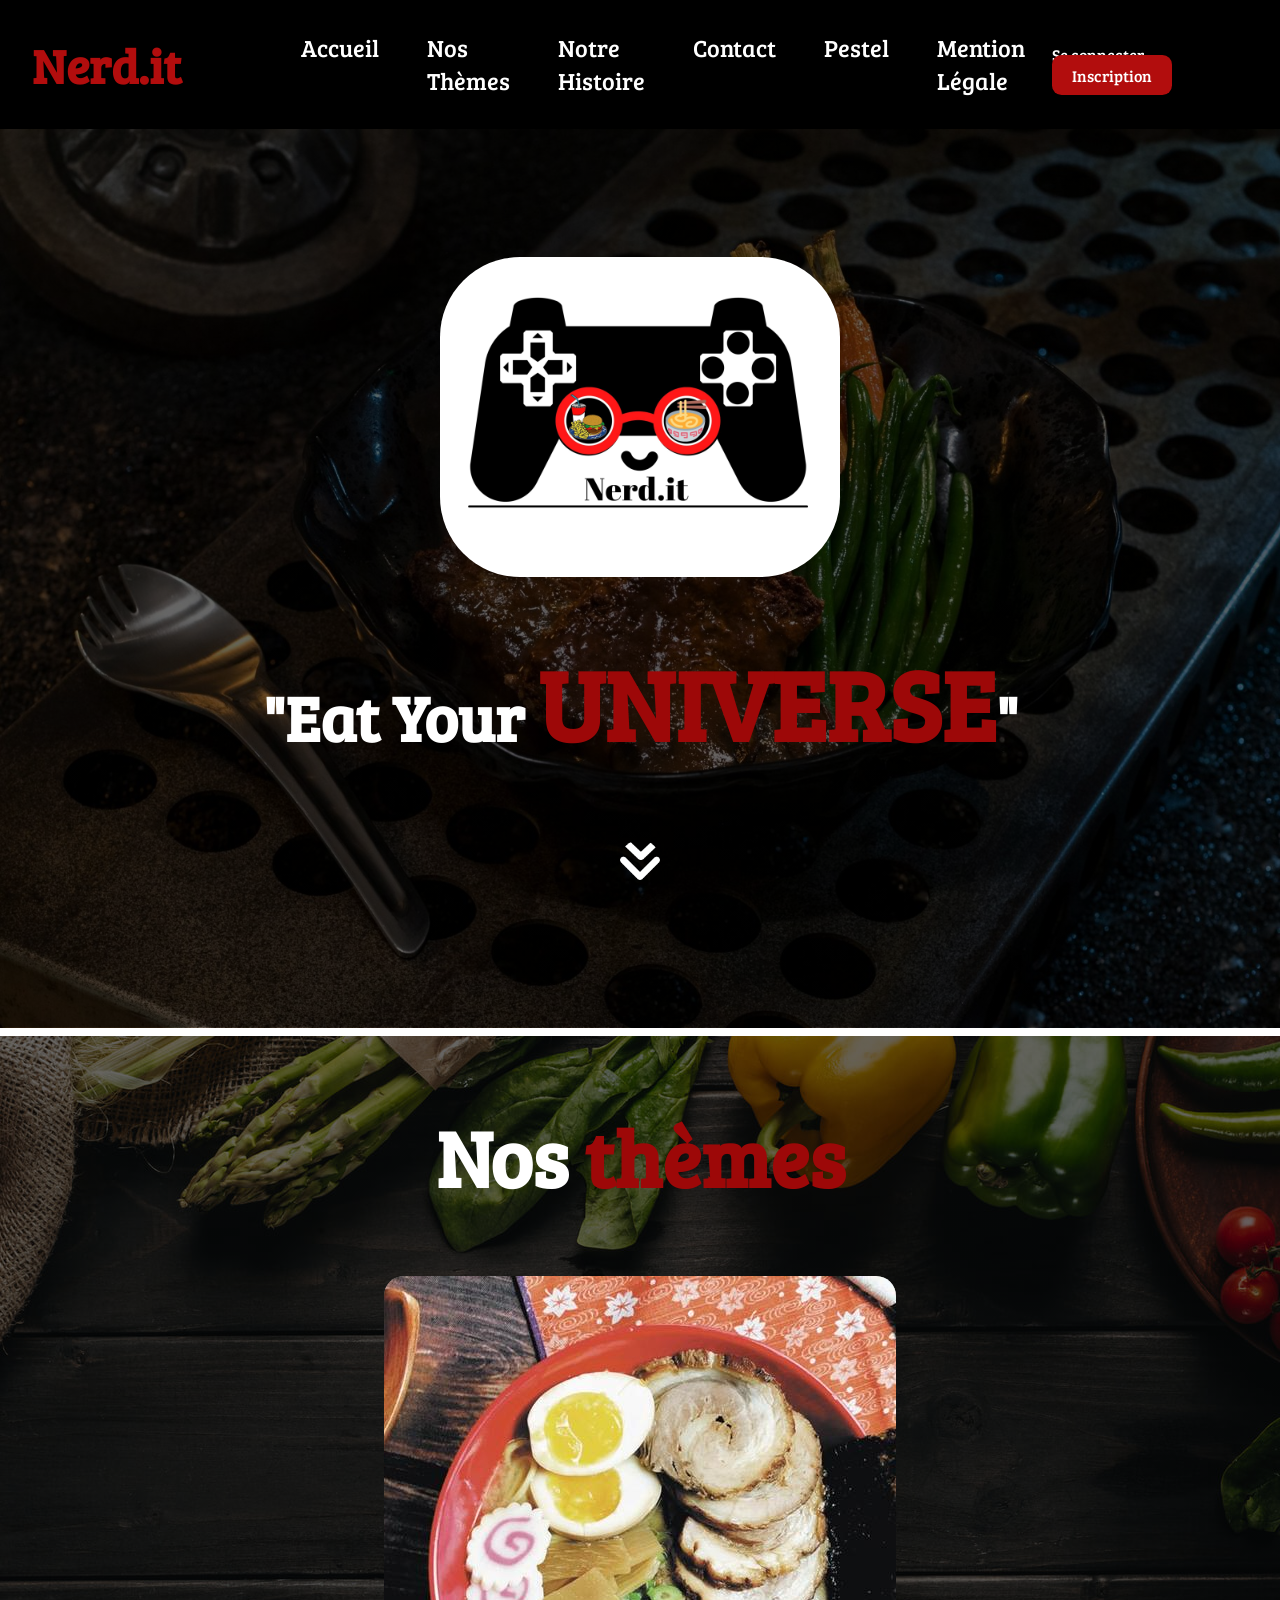
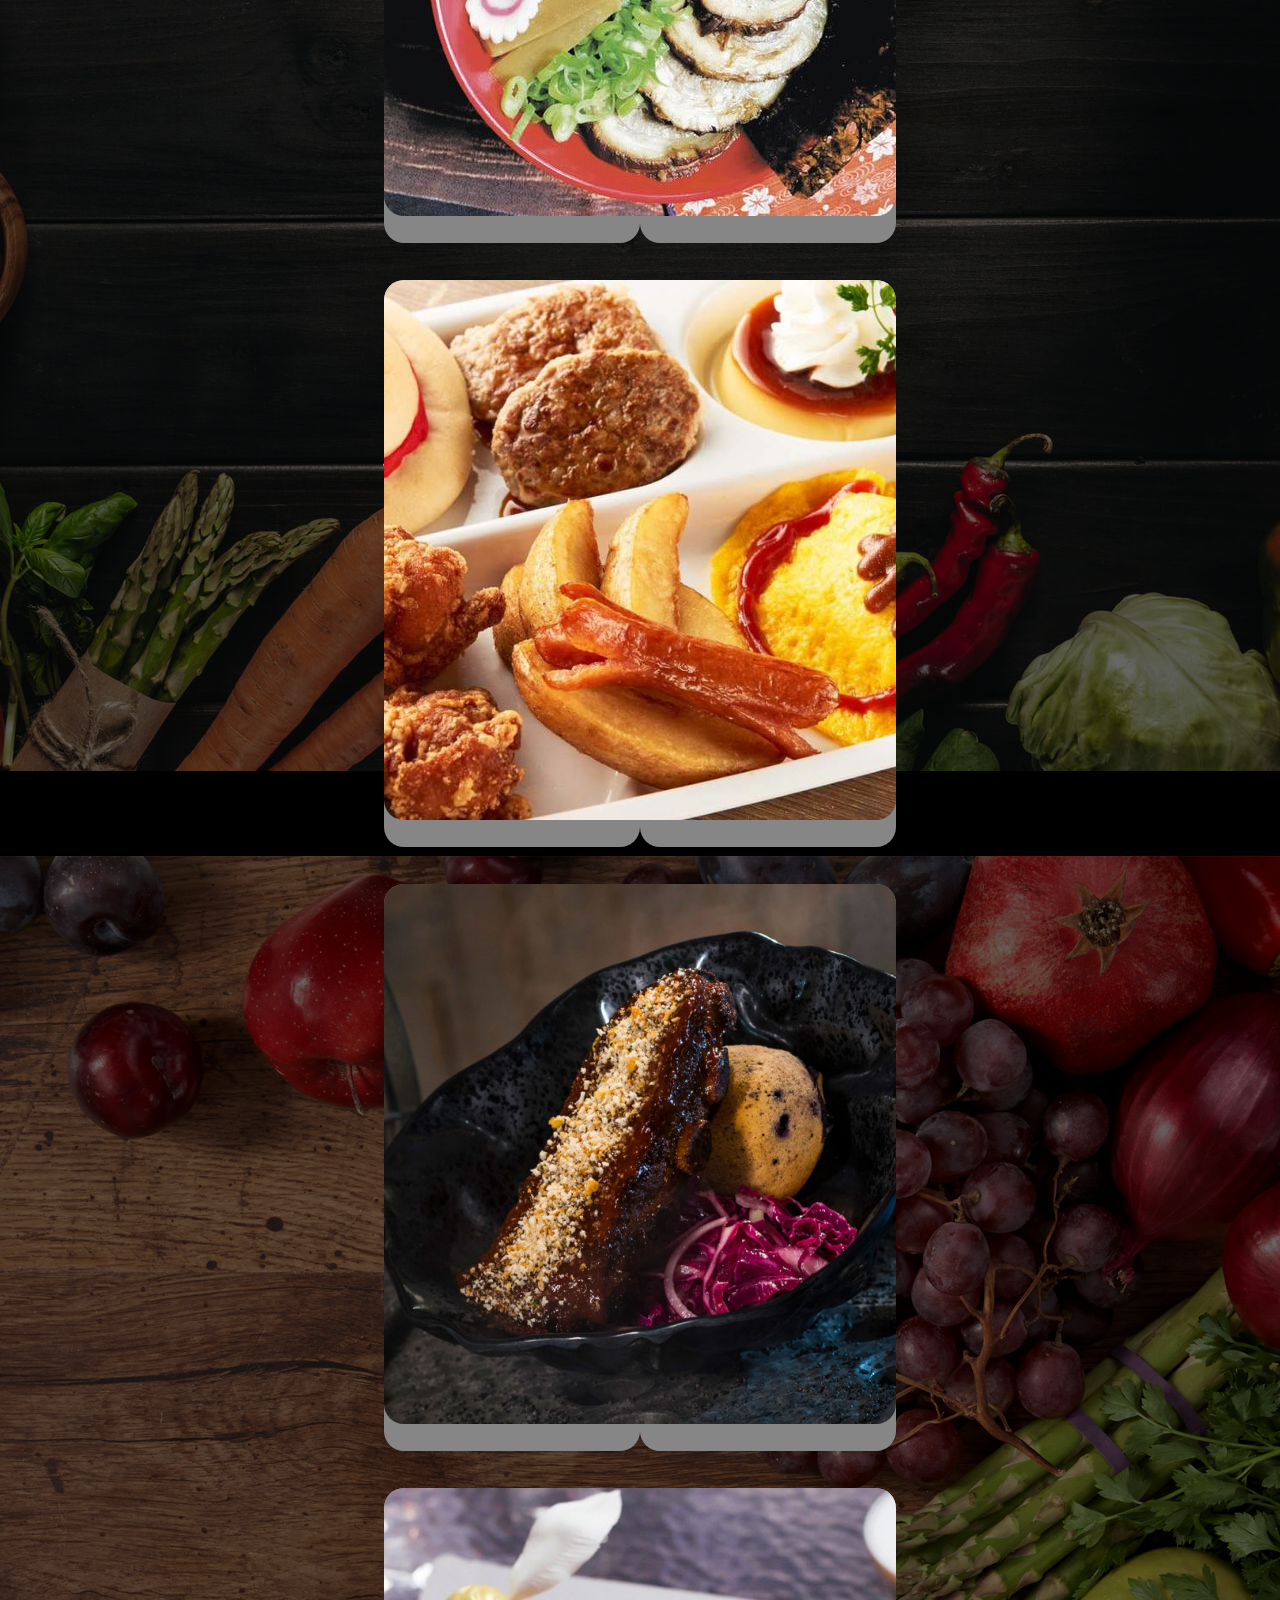
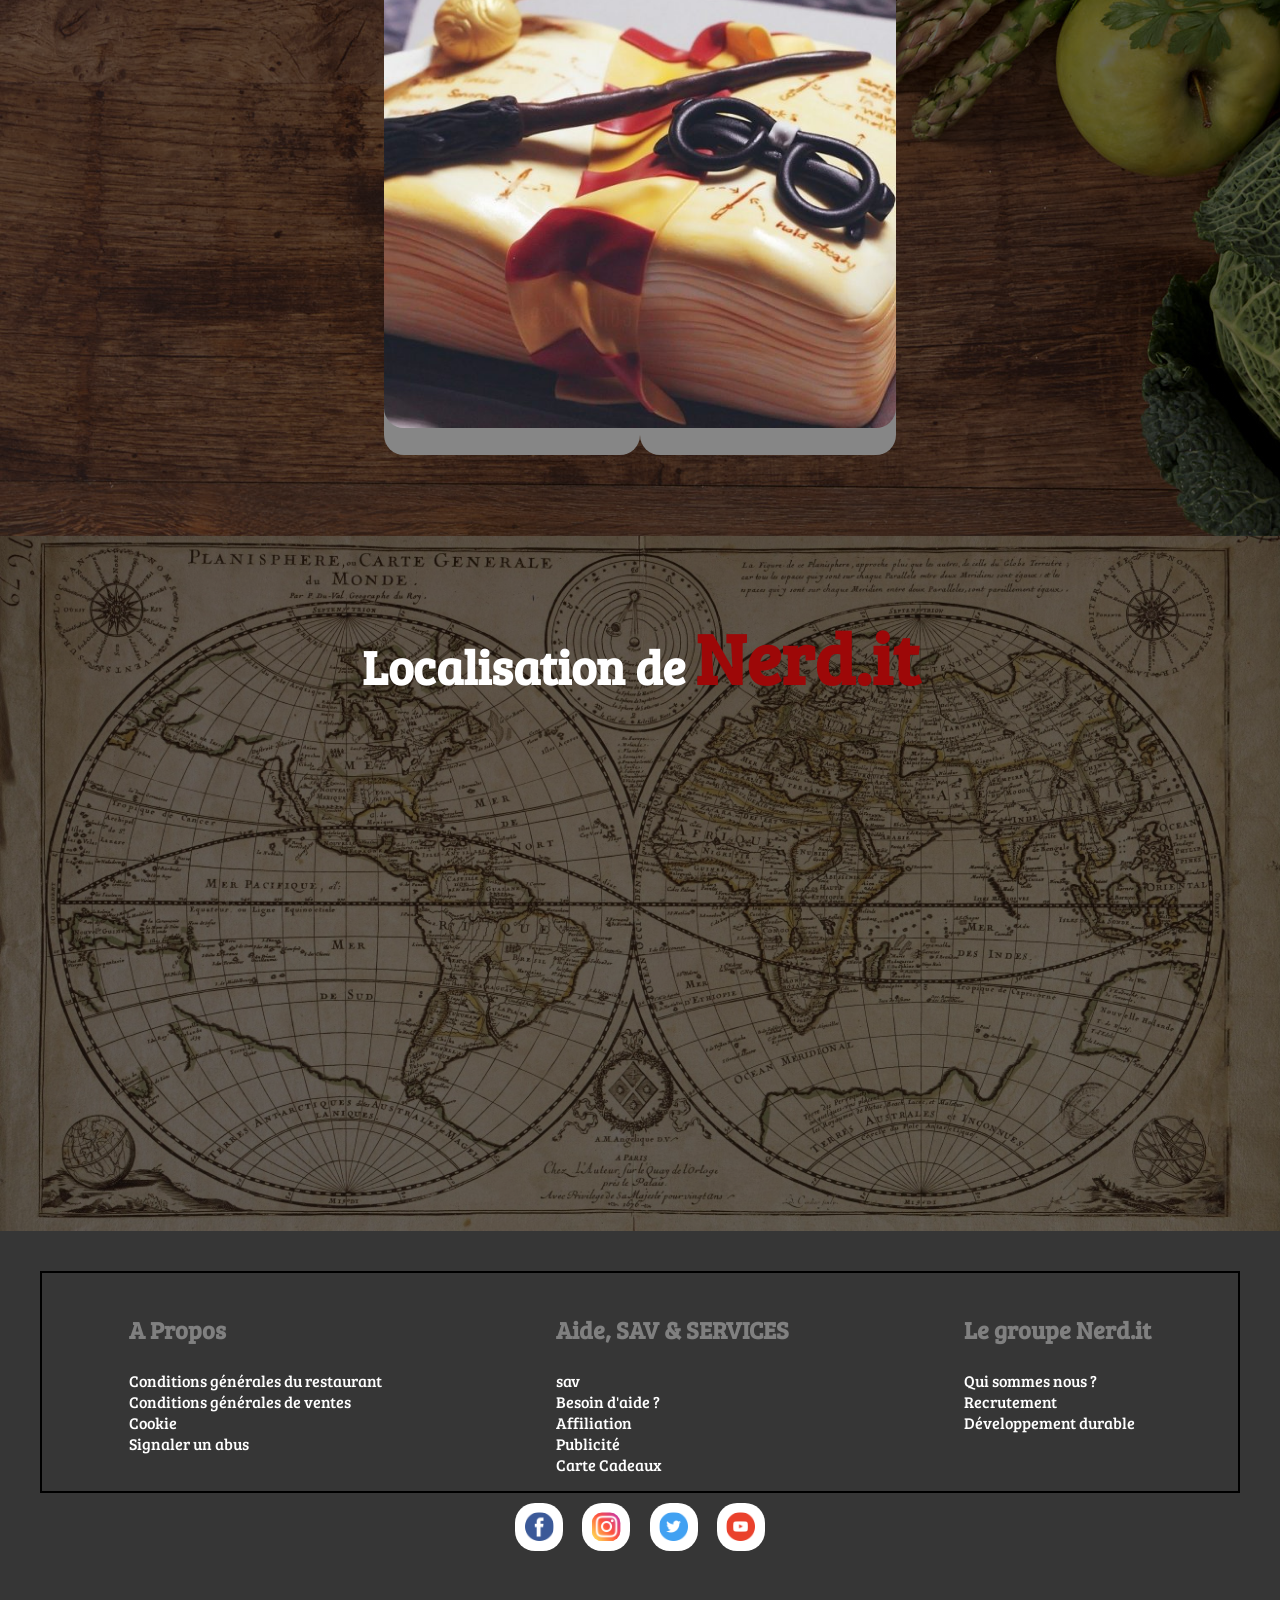
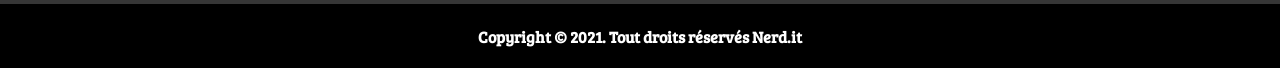
==== commit bb92c2f1: "test" ====
--- a/index.html
+++ b/index.html
@@ -1,5 +1,5 @@
 <!DOCTYPE html>
-<html lang="en">
+<html lang="fr">
 
 <head>
     <meta charset="UTF-8">
@@ -64,36 +64,36 @@
                         </div>
                         <div class="faceDeux">
                             <span>Naruto</span>
-                            <p>Lorem ipsum dolor sit amet consectetur adipisicing elit. Aliquid itaque saepe atque nihil placeat, consectetur aliquam iure, eligendi non ullam praesentium consequuntur quam? Optio nobis ipsa reiciendis possimus, sunt magnam!
-                            </p>
-                        </div>
-                        <div class="faceTrois">
-                            <h3>Customise ton menu</h3>
-                            <div class="entree">
-                                <h4>Choisi ton entrée :</h4>
-                                <div class="checkbox">
-                                    <input type="checkbox" name="salade">
-                                    <label for="salade">Salade</label>
-                                    <input type="checkbox" name="Macedoine">
-                                    <label for="salade">Macédoine</label>
-                                </div>
-                            </div>
-                            <div class="plat">
-                                <h4>Choisi ton plat :</h4>
-                                <div class="checkbox">
-                                    <input type="checkbox" name="ramen">
-                                    <label for="salade">Ramen</label>
-                                    <input type="checkbox" name="Soupe de bambou">
-                                    <label for="salade">Soupe de bambou</label>
-                                </div>
-                            </div>
-                            <div class="dessert">
-                                <h4>Choisi ton dessert :</h4>
-                                <div class="checkbox">
-                                    <input type="checkbox" name="glace">
-                                    <label for="salade">Glace</label>
-                                    <input type="checkbox" name="Dango">
-                                    <label for="salade">Dango</label>
+                            <p>Dans l'univers de la série, Naruto est un jeune ninja du village de Konoha. ... Hôte du démon renard à neuf queues, une créature qui a attaqué le village par le passé, il est rejeté par les autres villageois. Son ambition est
+                                de devenir Hokage lorem</p>
+                        </div>
+                        <div class="faceTrois">
+                            <h3>Customise ton menu</h3>
+                            <div class="entree">
+                                <h4>Choisi ton entrée :</h4>
+                                <div class="checkbox">
+                                    <input type="checkbox" name="salade">
+                                    <label>Salade</label>
+                                    <input type="checkbox" name="Macedoine">
+                                    <label>Macédoine</label>
+                                </div>
+                            </div>
+                            <div class="plat">
+                                <h4>Choisi ton plat :</h4>
+                                <div class="checkbox">
+                                    <input type="checkbox" name="ramen">
+                                    <label>Ramen</label>
+                                    <input type="checkbox" name="Soupe de bambou">
+                                    <label>Soupe de bambou</label>
+                                </div>
+                            </div>
+                            <div class="dessert">
+                                <h4>Choisi ton dessert :</h4>
+                                <div class="checkbox">
+                                    <input type="checkbox" name="glace">
+                                    <label>Glace</label>
+                                    <input type="checkbox" name="Dango">
+                                    <label>Dango</label>
                                 </div>
                             </div>
                             <a href="">Achetez !</a>
@@ -105,36 +105,36 @@
                         </div>
                         <div class="faceDeux">
                             <span>OnePiece</span>
-                            <p>Lorem ipsum dolor sit amet consectetur adipisicing elit. Aliquid itaque saepe atque nihil placeat, consectetur aliquam iure, eligendi non ullam praesentium consequuntur quam? Optio nobis ipsa reiciendis possimus, sunt magnam!
-                            </p>
-                        </div>
-                        <div class="faceTrois">
-                            <h3>Customise ton menu</h3>
-                            <div class="entree">
-                                <h4>Choisi ton entrée :</h4>
-                                <div class="checkbox">
-                                    <input type="checkbox" name="salade">
-                                    <label for="salade">Salade</label>
-                                    <input type="checkbox" name="Macedoine">
-                                    <label for="salade">Macédoine</label>
-                                </div>
-                            </div>
-                            <div class="plat">
-                                <h4>Choisi ton plat :</h4>
-                                <div class="checkbox">
-                                    <input type="checkbox" name="ramen">
-                                    <label for="salade">Ramen</label>
-                                    <input type="checkbox" name="Soupe de bambou">
-                                    <label for="salade">Soupe de bambou</label>
-                                </div>
-                            </div>
-                            <div class="dessert">
-                                <h4>Choisi ton dessert :</h4>
-                                <div class="checkbox">
-                                    <input type="checkbox" name="glace">
-                                    <label for="salade">Glace</label>
-                                    <input type="checkbox" name="Dango">
-                                    <label for="salade">Dango</label>
+                            <p>Dans One Piece, nous suivons l'histoire d'un jeune pirate, Monkey D. Luffy, dont le rêve est de prendre la mer pour devenir le Seigneur des pirates. Lui et son équipage de pirates voguent sur les océans à la recherche du trésor
+                                le plus convoité de l'histoire de la piraterie : le One Piece.</p>
+                        </div>
+                        <div class="faceTrois">
+                            <h3>Customise ton menu</h3>
+                            <div class="entree">
+                                <h4>Choisi ton entrée :</h4>
+                                <div class="checkbox">
+                                    <input type="checkbox" name="salade">
+                                    <label>Salade</label>
+                                    <input type="checkbox" name="Macedoine">
+                                    <label>Macédoine</label>
+                                </div>
+                            </div>
+                            <div class="plat">
+                                <h4>Choisi ton plat :</h4>
+                                <div class="checkbox">
+                                    <input type="checkbox" name="ramen">
+                                    <label>Ramen</label>
+                                    <input type="checkbox" name="Soupe de bambou">
+                                    <label>Soupe de bambou</label>
+                                </div>
+                            </div>
+                            <div class="dessert">
+                                <h4>Choisi ton dessert :</h4>
+                                <div class="checkbox">
+                                    <input type="checkbox" name="glace">
+                                    <label>Glace</label>
+                                    <input type="checkbox" name="Dango">
+                                    <label>Dango</label>
                                 </div>
                             </div>
                             <a href="">Achetez !</a>
@@ -146,36 +146,36 @@
                         </div>
                         <div class="faceDeux">
                             <span>StarsWars</span>
-                            <p>Lorem ipsum dolor sit amet consectetur adipisicing elit. Aliquid itaque saepe atque nihil placeat, consectetur aliquam iure, eligendi non ullam praesentium consequuntur quam? Optio nobis ipsa reiciendis possimus, sunt magnam!
-                            </p>
-                        </div>
-                        <div class="faceTrois">
-                            <h3>Customise ton menu</h3>
-                            <div class="entree">
-                                <h4>Choisi ton entrée :</h4>
-                                <div class="checkbox">
-                                    <input type="checkbox" name="salade">
-                                    <label for="salade">Salade</label>
-                                    <input type="checkbox" name="Macedoine">
-                                    <label for="salade">Macédoine</label>
-                                </div>
-                            </div>
-                            <div class="plat">
-                                <h4>Choisi ton plat :</h4>
-                                <div class="checkbox">
-                                    <input type="checkbox" name="ramen">
-                                    <label for="salade">Ramen</label>
-                                    <input type="checkbox" name="Soupe de bambou">
-                                    <label for="salade">Soupe de bambou</label>
-                                </div>
-                            </div>
-                            <div class="dessert">
-                                <h4>Choisi ton dessert :</h4>
-                                <div class="checkbox">
-                                    <input type="checkbox" name="glace">
-                                    <label for="salade">Glace</label>
-                                    <input type="checkbox" name="Dango">
-                                    <label for="salade">Dango</label>
+                            <p>L'histoire de Star Wars se déroule dans une galaxie qui est le théâtre d'affrontements entre les Chevaliers Jedi et les Seigneurs noirs des Sith, personnes sensibles à la Force, un champ énergétique mystérieux leur procurant
+                                des pouvoirs psychiques.</p>
+                        </div>
+                        <div class="faceTrois">
+                            <h3>Customise ton menu</h3>
+                            <div class="entree">
+                                <h4>Choisi ton entrée :</h4>
+                                <div class="checkbox">
+                                    <input type="checkbox" name="salade">
+                                    <label>Salade</label>
+                                    <input type="checkbox" name="Macedoine">
+                                    <label>Macédoine</label>
+                                </div>
+                            </div>
+                            <div class="plat">
+                                <h4>Choisi ton plat :</h4>
+                                <div class="checkbox">
+                                    <input type="checkbox" name="ramen">
+                                    <label>Ramen</label>
+                                    <input type="checkbox" name="Soupe de bambou">
+                                    <label>Soupe de bambou</label>
+                                </div>
+                            </div>
+                            <div class="dessert">
+                                <h4>Choisi ton dessert :</h4>
+                                <div class="checkbox">
+                                    <input type="checkbox" name="glace">
+                                    <label>Glace</label>
+                                    <input type="checkbox" name="Dango">
+                                    <label>Dango</label>
                                 </div>
                             </div>
                             <a href="">Achetez !</a>
@@ -187,36 +187,35 @@
                         </div>
                         <div class="faceDeux">
                             <span>Harry Potter</span>
-                            <p>Lorem ipsum dolor sit amet consectetur adipisicing elit. Aliquid itaque saepe atque nihil placeat, consectetur aliquam iure, eligendi non ullam praesentium consequuntur quam? Optio nobis ipsa reiciendis possimus, sunt magnam!
-                            </p>
-                        </div>
-                        <div class="faceTrois">
-                            <h3>Customise ton menu</h3>
-                            <div class="entree">
-                                <h4>Choisi ton entrée :</h4>
-                                <div class="checkbox">
-                                    <input type="checkbox" name="salade">
-                                    <label for="salade">Salade</label>
-                                    <input type="checkbox" name="Macedoine">
-                                    <label for="salade">Macédoine</label>
-                                </div>
-                            </div>
-                            <div class="plat">
-                                <h4>Choisi ton plat :</h4>
-                                <div class="checkbox">
-                                    <input type="checkbox" name="ramen">
-                                    <label for="salade">Ramen</label>
-                                    <input type="checkbox" name="Soupe de bambou">
-                                    <label for="salade">Soupe de bambou</label>
-                                </div>
-                            </div>
-                            <div class="dessert">
-                                <h4>Choisi ton dessert :</h4>
-                                <div class="checkbox">
-                                    <input type="checkbox" name="glace">
-                                    <label for="salade">Glace</label>
-                                    <input type="checkbox" name="Dango">
-                                    <label for="salade">Dango</label>
+                            <p>Harry Potter à l'école des sorciers est un film fantastique réalisé en 2001 par Chris Columbus. Le film raconte comment le jeune Harry Potter découvre qu'il est un sorcier, et sa première année à l'école de magie de Poudlard.</p>
+                        </div>
+                        <div class="faceTrois">
+                            <h3>Customise ton menu</h3>
+                            <div class="entree">
+                                <h4>Choisi ton entrée :</h4>
+                                <div class="checkbox">
+                                    <input type="checkbox" name="salade">
+                                    <label>Salade</label>
+                                    <input type="checkbox" name="Macedoine">
+                                    <label>Macédoine</label>
+                                </div>
+                            </div>
+                            <div class="plat">
+                                <h4>Choisi ton plat :</h4>
+                                <div class="checkbox">
+                                    <input type="checkbox" name="ramen">
+                                    <label>Ramen</label>
+                                    <input type="checkbox" name="Soupe de bambou">
+                                    <label>Soupe de bambou</label>
+                                </div>
+                            </div>
+                            <div class="dessert">
+                                <h4>Choisi ton dessert :</h4>
+                                <div class="checkbox">
+                                    <input type="checkbox" name="glace">
+                                    <label>Glace</label>
+                                    <input type="checkbox" name="Dango">
+                                    <label>Dango</label>
                                 </div>
                             </div>
                             <a href="">Achetez !</a>
--- a/style.css
+++ b/style.css
@@ -15,6 +15,7 @@
 
 html {
     scroll-behavior: smooth;
+    cursor: url('img/cursor.png'), auto;
 }
 
 body {
@@ -173,7 +174,7 @@
 /*Début de la partie de nos thèmes*/
 
 #nosThemes {
-    height: 300vh;
+    height: calc((60vh*5));
     background-image: linear-gradient(rgba(0, 0, 0, 0.6), rgba(0, 0, 0, 0.6)), url("img/fondfood.jpg"), url("img/create-food-website.jpg");
     background-repeat: no-repeat no-repeat;
     background-size: contain contain;
@@ -192,9 +193,9 @@
 /*Début des cartes de thème*/
 
 .containerCartes {
-    position: absolute;
-    width: 40rem;
-    height: 35rem;
+    position: relative;
+    width: 40vw;
+    height: 60vh;
     left: 50%;
     transform: translate(-50%);
 }
@@ -212,10 +213,6 @@
     transition: 0.3s;
 }
 
-.containerCartes a:hover {
-    background-color: #7c0505;
-}
-
 .uneCarteN {
     width: 100%;
     height: 100%;
@@ -232,6 +229,10 @@
     margin-bottom: 4rem;
 }
 
+.uneCarteO:hover .faceTrois a {
+    display: inline-block;
+}
+
 .uneCarteS {
     width: 100%;
     height: 100%;
@@ -240,6 +241,10 @@
     margin-bottom: 4rem;
 }
 
+.uneCarteS:hover .faceTrois a {
+    display: inline-block;
+}
+
 .uneCarteH {
     width: 100%;
     height: 100%;
@@ -248,43 +253,47 @@
     margin-bottom: 4rem;
 }
 
+.uneCarteH:hover .faceTrois a {
+    display: inline-block;
+}
+
 .uneCarteN:hover .faceDeux {
-    transform: translateX(40rem);
+    transform: translateX(40vw);
     background-color: #363636;
 }
 
 .uneCarteN:hover .faceTrois {
-    transform: translateX(-40rem);
+    transform: translateX(-40vw);
     background-color: #363636;
 }
 
 .uneCarteO:hover .faceDeux {
-    transform: translateX(40rem);
+    transform: translateX(40vw);
     background-color: #363636;
 }
 
 .uneCarteO:hover .faceTrois {
-    transform: translateX(-40rem);
+    transform: translateX(-40vw);
     background-color: #363636;
 }
 
 .uneCarteS:hover .faceDeux {
-    transform: translateX(40rem);
+    transform: translateX(40vw);
     background-color: #363636;
 }
 
 .uneCarteS:hover .faceTrois {
-    transform: translateX(-40rem);
+    transform: translateX(-40vw);
     background-color: #363636;
 }
 
 .uneCarteH:hover .faceDeux {
-    transform: translateX(40rem);
+    transform: translateX(40vw);
     background-color: #363636;
 }
 
 .uneCarteH:hover .faceTrois {
-    transform: translateX(-40rem);
+    transform: translateX(-40vw);
     background-color: #363636;
 }
 
@@ -355,12 +364,9 @@
     color: #f5d8a2;
 }
 
-
-.faceTrois 
-a {
+.faceTrois a {
     display: none;
 }
-
 
 .dessert {
     margin-bottom: 1rem;
@@ -522,7 +528,7 @@
         flex-direction: column;
     }
     #nosThemes {
-        height: 230vh;
+        height: calc((50vh*5));
     }
     #nosThemes h2 {
         font-size: 4rem;
@@ -538,6 +544,12 @@
         padding: 0;
         margin: 0;
     }
+    #map h2 {
+        font-size: 2rem;
+    }
+    #map span {
+        font-size: 3rem;
+    }
     #map iframe {
         width: auto;
         height: 50vh;
@@ -545,84 +557,82 @@
     .uneCarteN:hover {
         margin-bottom: 55vh;
     }
-    .uneCarteN:hover .faceTrois 
-    a {
+    .uneCarteN:hover .faceTrois a .uneCarteN:hover .faceTrois a {
         display: block;
-}
+    }
     .uneCarteN:hover .faceDeux {
         transform: translateY(40vh);
-        height: 50vh;
+        height: calc(auto);
     }
     .uneCarteN:hover .faceTrois {
         transform: translateY(40vh);
-        height: 50vh;
+        height: calc(auto);
     }
     .uneCarteO:hover {
         margin-bottom: 55vh;
     }
-    .uneCarteO:hover .faceTrois 
-    a {
+    .uneCarteO:hover .faceTrois a {
         display: block;
     }
     .uneCarteO:hover .faceDeux {
         transform: translateY(40vh);
-        height: 50vh;
+        height: calc(auto);
     }
     .uneCarteO:hover .faceTrois {
         transform: translateY(40vh);
-        height: 50vh;
+        height: calc(auto);
     }
     .uneCarteS:hover {
         margin-bottom: 55vh;
     }
-    .uneCarteS:hover .faceTrois 
-    a {
+    .uneCarteS:hover .faceTrois a {
         display: block;
     }
     .uneCarteS:hover .faceDeux {
         transform: translateY(40vh);
-        height: 50vh;
+        height: calc(auto);
     }
     .uneCarteS:hover .faceTrois {
         transform: translateY(40vh);
-        height: 50vh;
+        height: calc(auto);
     }
     .uneCarteH:hover .faceDeux {
         transform: translateY(40vh);
-        height: 50vh;
+        height: calc(auto);
     }
     .uneCarteH:hover .faceTrois {
         transform: translateY(40vh);
-        height: 50vh;
-    }
-    .uneCarteH:hover .faceTrois 
-    a {
+        height: calc(auto);
+    }
+    .uneCarteH:hover .faceTrois a {
         display: block;
     }
     .faceDeux span {
-        font-size: 1rem;
+        font-size: 7vw;
     }
     .faceDeux p {
-        font-size: 0.6rem;
+        font-size: 4vw;
     }
     .faceTrois h3 {
-        font-size: 0.8rem;
+        font-size: 6vw;
         color: #9d0808;
         margin: 0;
+        font-weight: normal;
     }
     .faceTrois h4 {
-        font-size: 0.6rem;
+        font-size: 4vw;
         color: #f5d8a2;
+        margin: 0;
     }
     .faceTrois label {
-        font-size: 0.6rem;
+        font-size: 3vw;
     }
     .faceTrois input {
-        width: 0.7rem;
+        width: 4vw;
     }
     .faceTrois a {
-        padding: 0.3rem 0.4rem;
+        padding: 0.2vh 1vw;
         margin: 0;
-        font-size: 0.7rem;
+        font-size: 4vw;
     }
 }
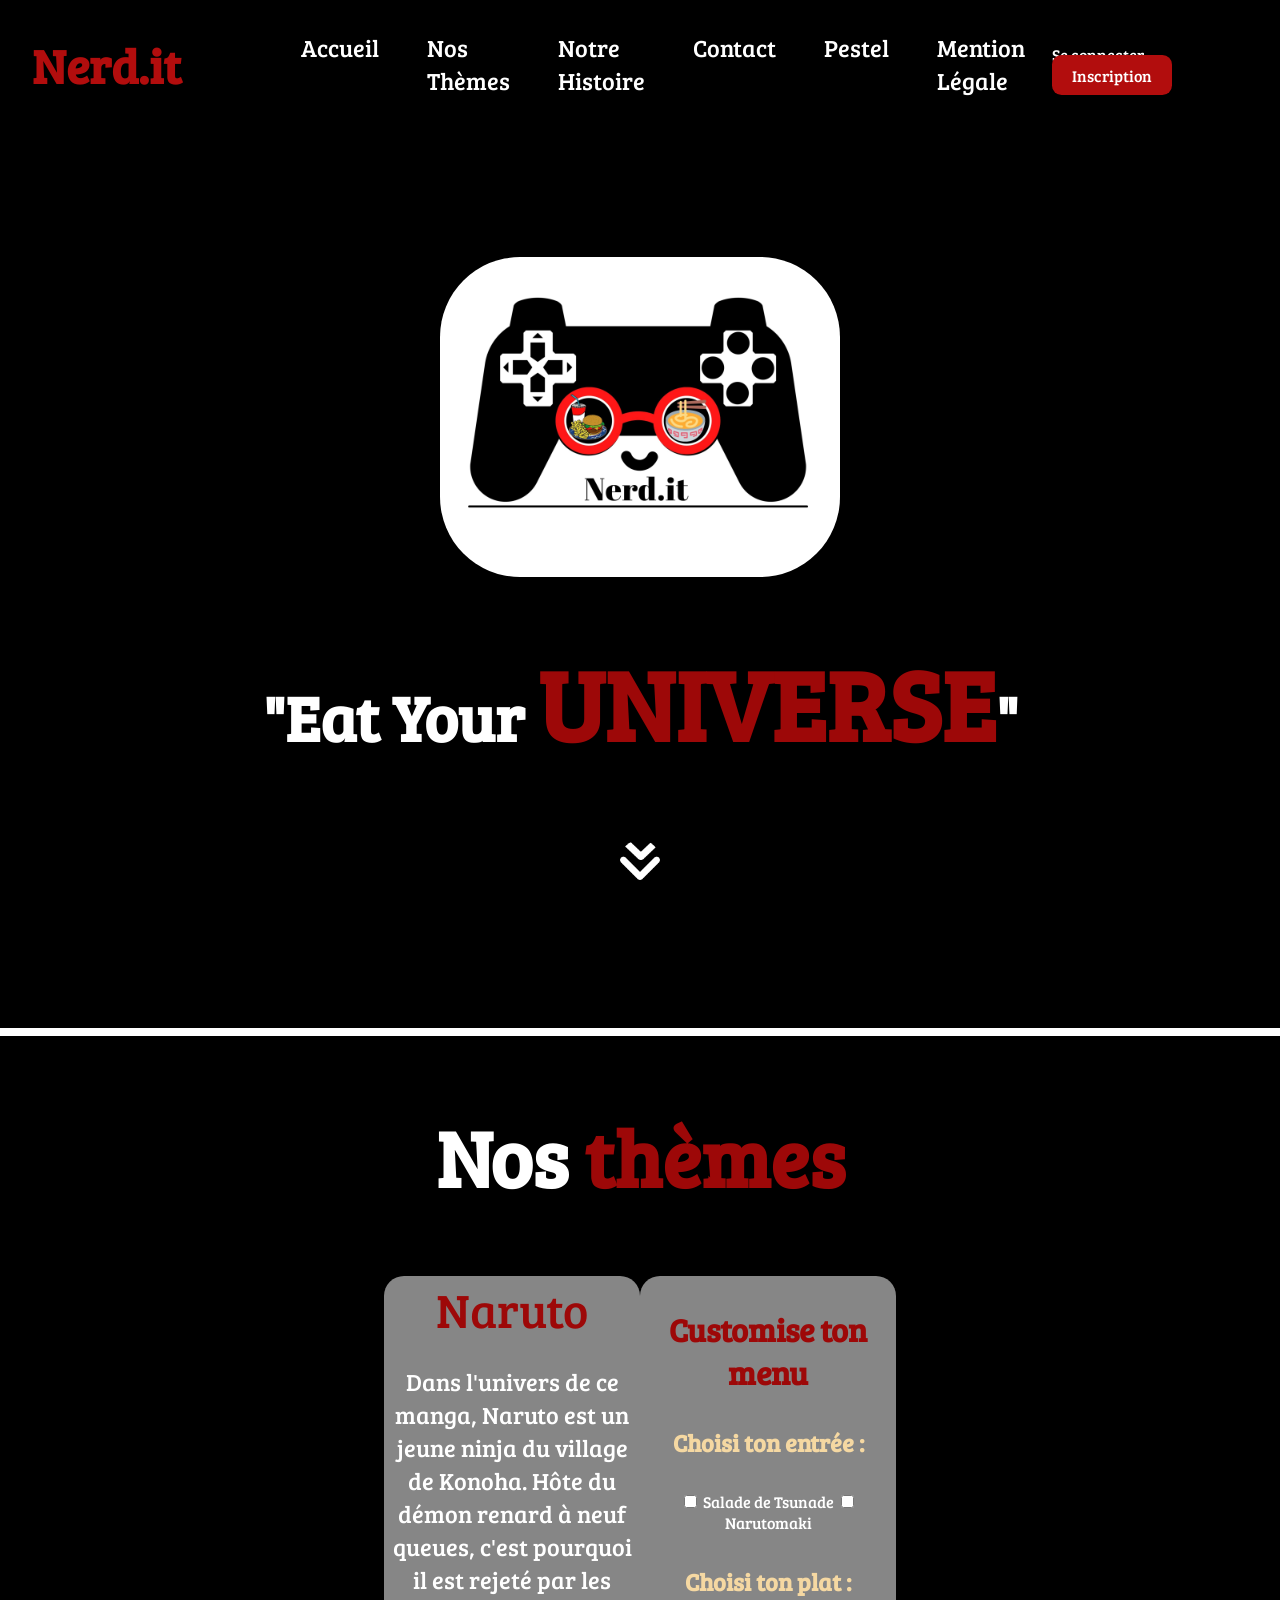
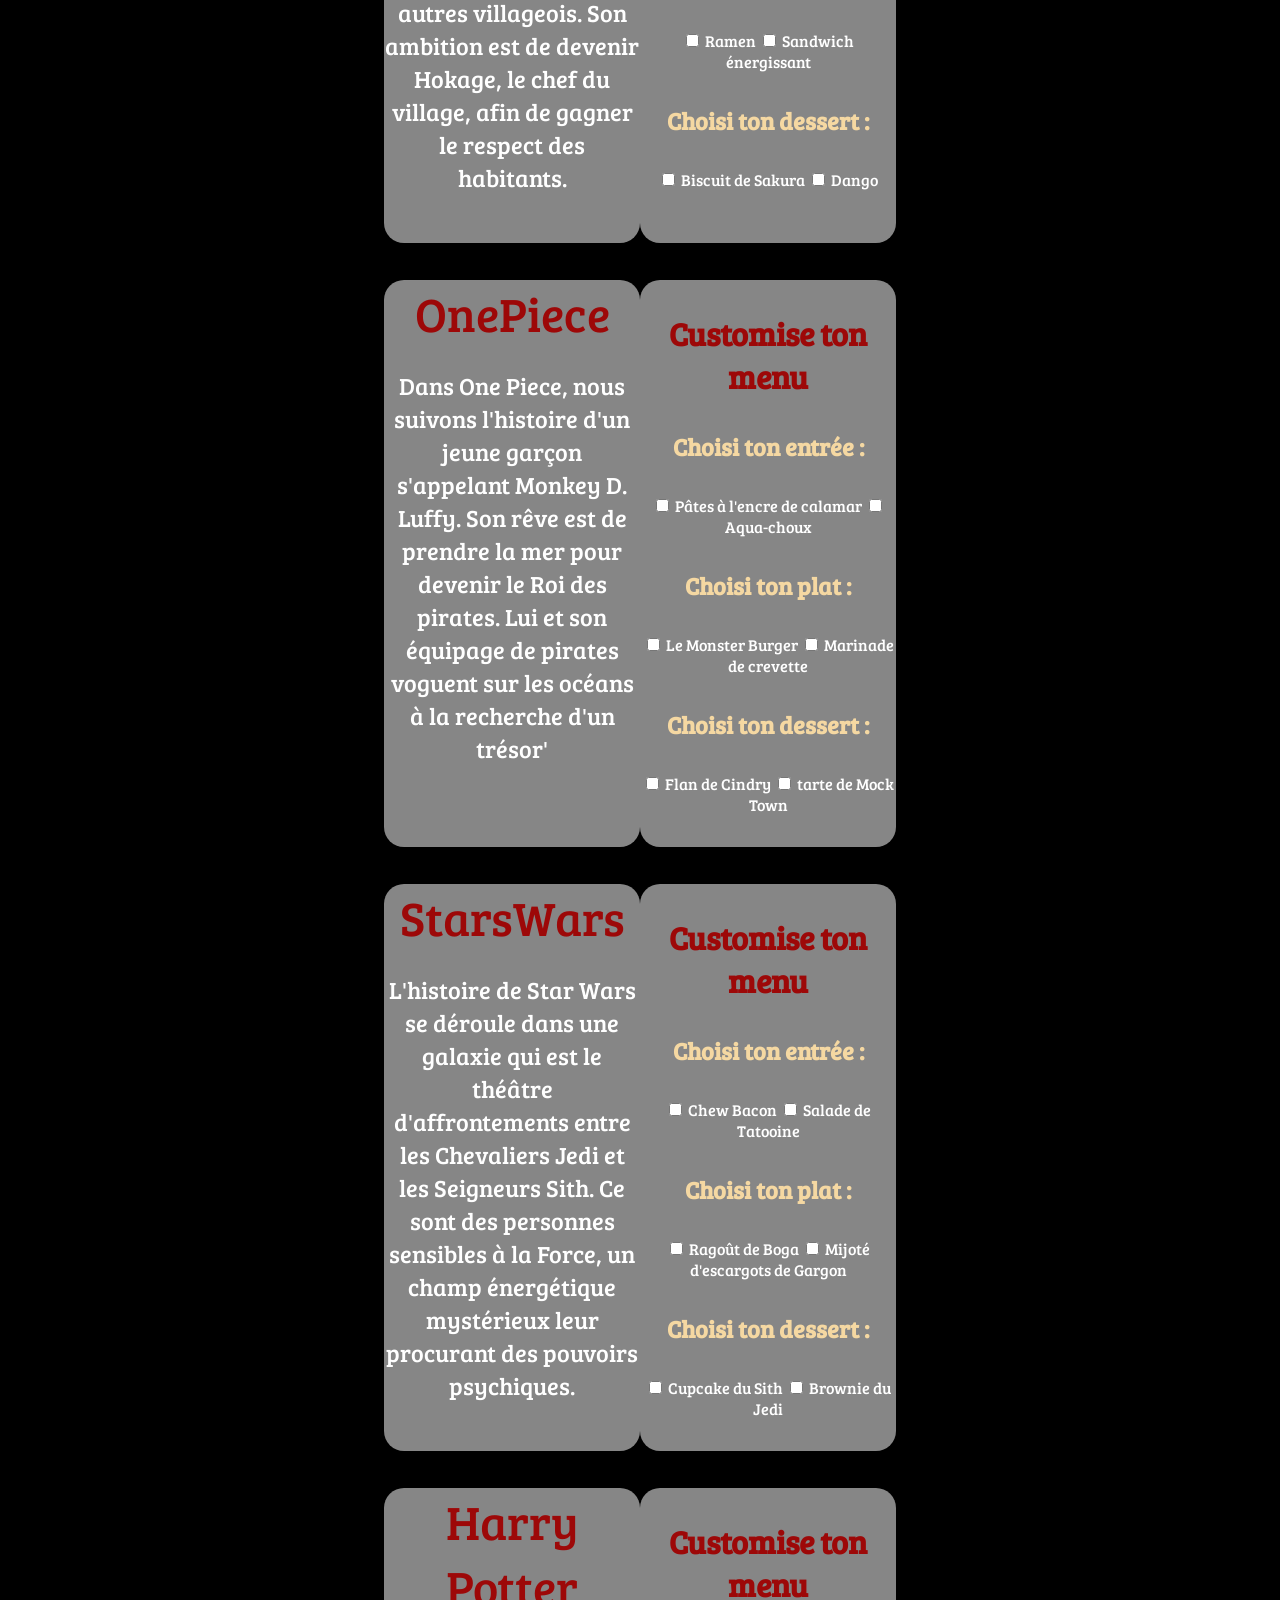
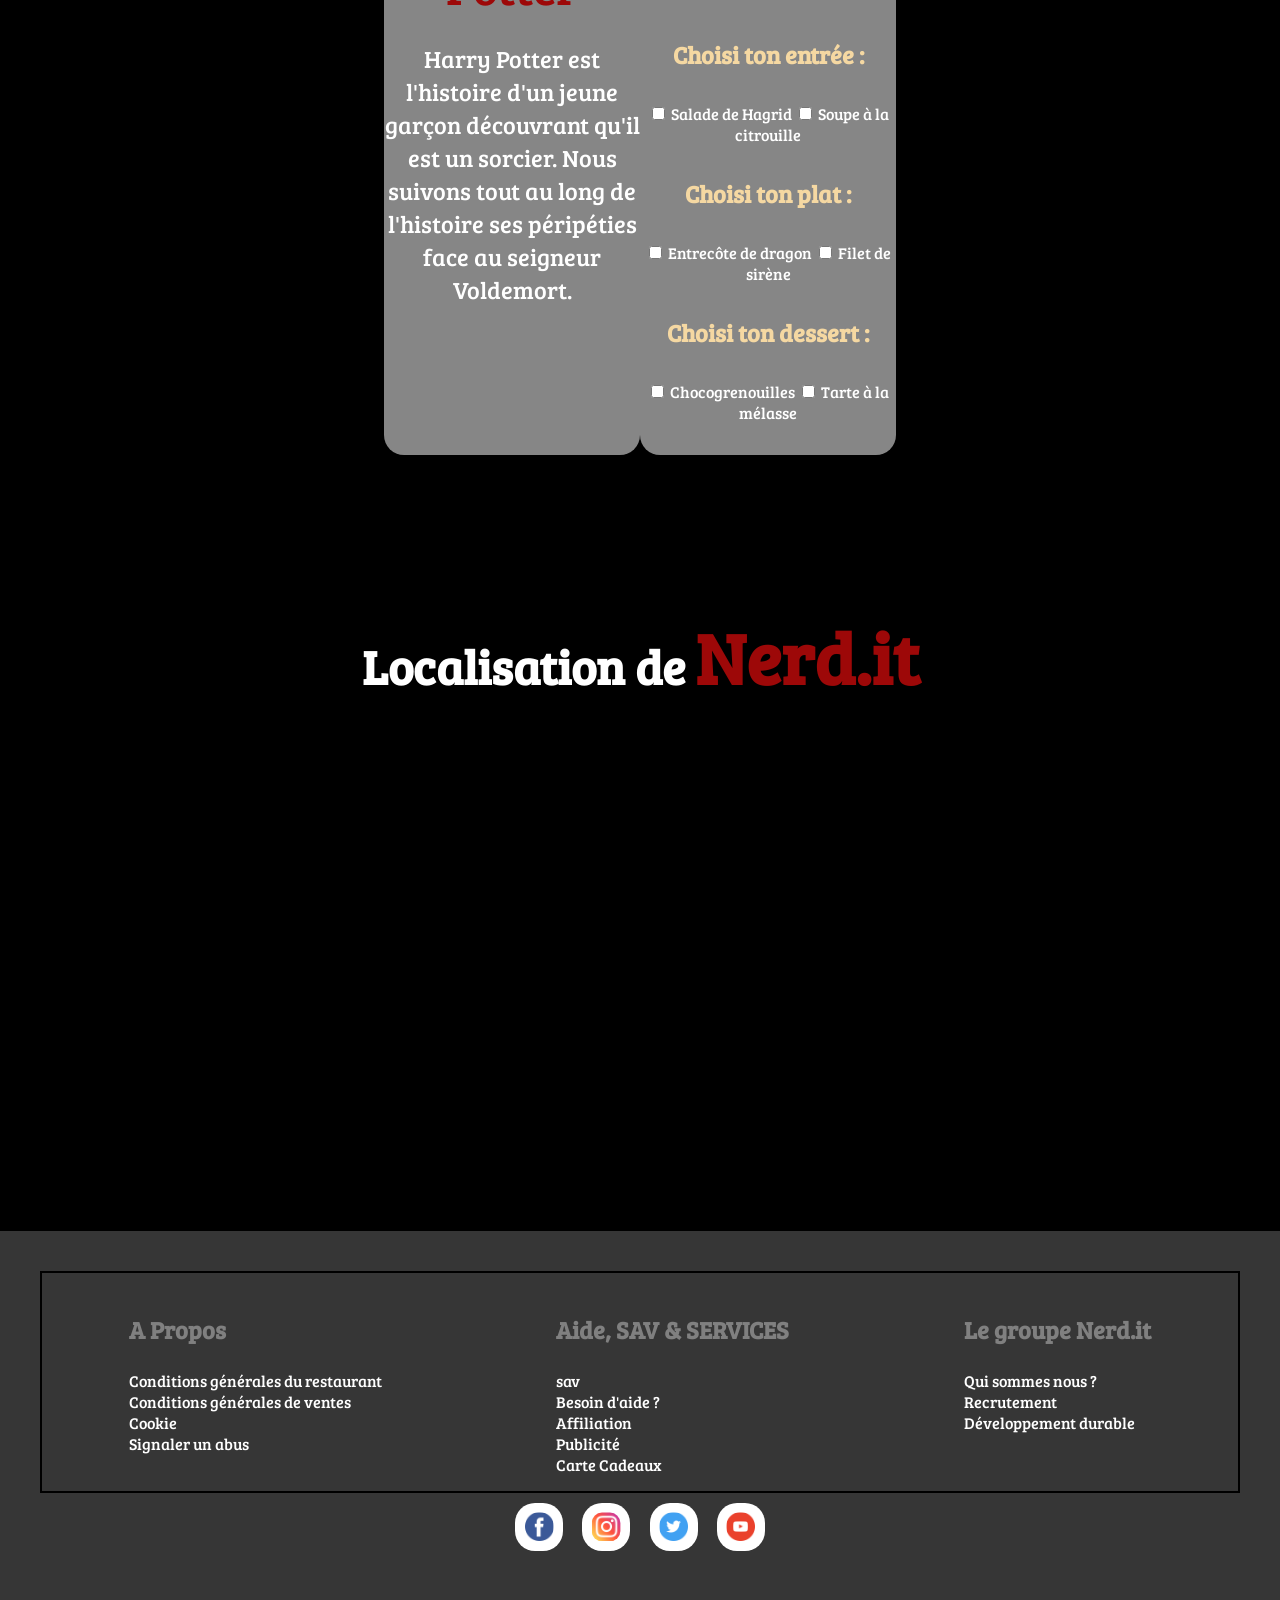
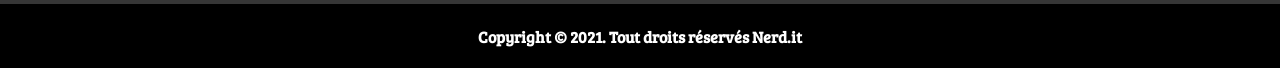
==== commit 3d3d3462: "Ajout derniere version avec photo libre" ====
--- a/index.html
+++ b/index.html
@@ -25,15 +25,15 @@
                 <div class="main-page">
                     <a href="index.html" class="btn">Accueil</a>
                     <a href="#nosThemes" class="btn">Nos Thèmes</a>
-                    <a href="Histoire.html" class="btn">Notre Histoire</a>
-                    <a href="Contacts.html" class="btn">Contact</a>
-                    <a href="PESTEL.html" class="btn">Pestel</a>
-                    <a href="" class="btn">Mention Légale</a>
+                    <a href="./histoire/Histoire.html" class="btn">Notre Histoire</a>
+                    <a href="./contact/Contacts.html" class="btn">Contact</a>
+                    <a href="./pestel/PESTEL.html" class="btn">Pestel</a>
+                    <a href="./mention/mentions_légale.html" class="btn">Mention Légale</a>
                 </div>
             </nav>
             <div id="form">
-                <a href="log.html" id="Identifier">Se connecter</a>
-                <a href="register.html" id="Inscription">Inscription</a>
+                <a href="./log/log.html" id="Identifier">Se connecter</a>
+                <a href="./register/register.html" id="Inscription">Inscription</a>
             </div>
         </header>
 
@@ -64,18 +64,18 @@
                         </div>
                         <div class="faceDeux">
                             <span>Naruto</span>
-                            <p>Dans l'univers de la série, Naruto est un jeune ninja du village de Konoha. ... Hôte du démon renard à neuf queues, une créature qui a attaqué le village par le passé, il est rejeté par les autres villageois. Son ambition est
-                                de devenir Hokage lorem</p>
-                        </div>
-                        <div class="faceTrois">
-                            <h3>Customise ton menu</h3>
-                            <div class="entree">
-                                <h4>Choisi ton entrée :</h4>
-                                <div class="checkbox">
-                                    <input type="checkbox" name="salade">
-                                    <label>Salade</label>
-                                    <input type="checkbox" name="Macedoine">
-                                    <label>Macédoine</label>
+                            <p>Dans l'univers de ce manga, Naruto est un jeune ninja du village de Konoha. Hôte du démon renard à neuf queues, c'est pourquoi il est rejeté par les autres villageois. Son ambition est de devenir Hokage, le chef du village,
+                                afin de gagner le respect des habitants.</p>
+                        </div>
+                        <div class="faceTrois">
+                            <h3>Customise ton menu</h3>
+                            <div class="entree">
+                                <h4>Choisi ton entrée :</h4>
+                                <div class="checkbox">
+                                    <input type="checkbox" name="salade">
+                                    <label>Salade de Tsunade</label>
+                                    <input type="checkbox" name="Macedoine">
+                                    <label>Narutomaki</label>
                                 </div>
                             </div>
                             <div class="plat">
@@ -84,14 +84,14 @@
                                     <input type="checkbox" name="ramen">
                                     <label>Ramen</label>
                                     <input type="checkbox" name="Soupe de bambou">
-                                    <label>Soupe de bambou</label>
-                                </div>
-                            </div>
-                            <div class="dessert">
-                                <h4>Choisi ton dessert :</h4>
-                                <div class="checkbox">
-                                    <input type="checkbox" name="glace">
-                                    <label>Glace</label>
+                                    <label>Sandwich énergissant</label>
+                                </div>
+                            </div>
+                            <div class="dessert">
+                                <h4>Choisi ton dessert :</h4>
+                                <div class="checkbox">
+                                    <input type="checkbox" name="glace">
+                                    <label>Biscuit de Sakura</label>
                                     <input type="checkbox" name="Dango">
                                     <label>Dango</label>
                                 </div>
@@ -105,36 +105,37 @@
                         </div>
                         <div class="faceDeux">
                             <span>OnePiece</span>
-                            <p>Dans One Piece, nous suivons l'histoire d'un jeune pirate, Monkey D. Luffy, dont le rêve est de prendre la mer pour devenir le Seigneur des pirates. Lui et son équipage de pirates voguent sur les océans à la recherche du trésor
-                                le plus convoité de l'histoire de la piraterie : le One Piece.</p>
-                        </div>
-                        <div class="faceTrois">
-                            <h3>Customise ton menu</h3>
-                            <div class="entree">
-                                <h4>Choisi ton entrée :</h4>
-                                <div class="checkbox">
-                                    <input type="checkbox" name="salade">
-                                    <label>Salade</label>
-                                    <input type="checkbox" name="Macedoine">
-                                    <label>Macédoine</label>
-                                </div>
-                            </div>
-                            <div class="plat">
-                                <h4>Choisi ton plat :</h4>
-                                <div class="checkbox">
-                                    <input type="checkbox" name="ramen">
-                                    <label>Ramen</label>
-                                    <input type="checkbox" name="Soupe de bambou">
-                                    <label>Soupe de bambou</label>
-                                </div>
-                            </div>
-                            <div class="dessert">
-                                <h4>Choisi ton dessert :</h4>
-                                <div class="checkbox">
-                                    <input type="checkbox" name="glace">
-                                    <label>Glace</label>
-                                    <input type="checkbox" name="Dango">
-                                    <label>Dango</label>
+                            <p>Dans One Piece, nous suivons l'histoire d'un jeune garçon s'appelant Monkey D. Luffy. Son rêve est de prendre la mer pour devenir le Roi des pirates. Lui et son équipage de pirates voguent sur les océans à la recherche d'un
+                                trésor'
+                            </p>
+                        </div>
+                        <div class="faceTrois">
+                            <h3>Customise ton menu</h3>
+                            <div class="entree">
+                                <h4>Choisi ton entrée :</h4>
+                                <div class="checkbox">
+                                    <input type="checkbox" name="salade">
+                                    <label>Pâtes à l'encre de calamar</label>
+                                    <input type="checkbox" name="Macedoine">
+                                    <label>Aqua-choux</label>
+                                </div>
+                            </div>
+                            <div class="plat">
+                                <h4>Choisi ton plat :</h4>
+                                <div class="checkbox">
+                                    <input type="checkbox" name="ramen">
+                                    <label>Le Monster Burger</label>
+                                    <input type="checkbox" name="Soupe de bambou">
+                                    <label>Marinade de crevette</label>
+                                </div>
+                            </div>
+                            <div class="dessert">
+                                <h4>Choisi ton dessert :</h4>
+                                <div class="checkbox">
+                                    <input type="checkbox" name="glace">
+                                    <label>Flan de Cindry</label>
+                                    <input type="checkbox" name="Dango">
+                                    <label>tarte de Mock Town</label>
                                 </div>
                             </div>
                             <a href="">Achetez !</a>
@@ -146,7 +147,7 @@
                         </div>
                         <div class="faceDeux">
                             <span>StarsWars</span>
-                            <p>L'histoire de Star Wars se déroule dans une galaxie qui est le théâtre d'affrontements entre les Chevaliers Jedi et les Seigneurs noirs des Sith, personnes sensibles à la Force, un champ énergétique mystérieux leur procurant
+                            <p>L'histoire de Star Wars se déroule dans une galaxie qui est le théâtre d'affrontements entre les Chevaliers Jedi et les Seigneurs Sith. Ce sont des personnes sensibles à la Force, un champ énergétique mystérieux leur procurant
                                 des pouvoirs psychiques.</p>
                         </div>
                         <div class="faceTrois">
@@ -155,27 +156,27 @@
                                 <h4>Choisi ton entrée :</h4>
                                 <div class="checkbox">
                                     <input type="checkbox" name="salade">
-                                    <label>Salade</label>
-                                    <input type="checkbox" name="Macedoine">
-                                    <label>Macédoine</label>
-                                </div>
-                            </div>
-                            <div class="plat">
-                                <h4>Choisi ton plat :</h4>
-                                <div class="checkbox">
-                                    <input type="checkbox" name="ramen">
-                                    <label>Ramen</label>
-                                    <input type="checkbox" name="Soupe de bambou">
-                                    <label>Soupe de bambou</label>
-                                </div>
-                            </div>
-                            <div class="dessert">
-                                <h4>Choisi ton dessert :</h4>
-                                <div class="checkbox">
-                                    <input type="checkbox" name="glace">
-                                    <label>Glace</label>
-                                    <input type="checkbox" name="Dango">
-                                    <label>Dango</label>
+                                    <label>Chew Bacon</label>
+                                    <input type="checkbox" name="Macedoine">
+                                    <label>Salade de Tatooine</label>
+                                </div>
+                            </div>
+                            <div class="plat">
+                                <h4>Choisi ton plat :</h4>
+                                <div class="checkbox">
+                                    <input type="checkbox" name="ramen">
+                                    <label>Ragoût de Boga</label>
+                                    <input type="checkbox" name="Soupe de bambou">
+                                    <label>Mijoté d'escargots de Gargon</label>
+                                </div>
+                            </div>
+                            <div class="dessert">
+                                <h4>Choisi ton dessert :</h4>
+                                <div class="checkbox">
+                                    <input type="checkbox" name="glace">
+                                    <label>Cupcake du Sith</label>
+                                    <input type="checkbox" name="Dango">
+                                    <label>Brownie du Jedi</label>
                                 </div>
                             </div>
                             <a href="">Achetez !</a>
@@ -187,35 +188,35 @@
                         </div>
                         <div class="faceDeux">
                             <span>Harry Potter</span>
-                            <p>Harry Potter à l'école des sorciers est un film fantastique réalisé en 2001 par Chris Columbus. Le film raconte comment le jeune Harry Potter découvre qu'il est un sorcier, et sa première année à l'école de magie de Poudlard.</p>
-                        </div>
-                        <div class="faceTrois">
-                            <h3>Customise ton menu</h3>
-                            <div class="entree">
-                                <h4>Choisi ton entrée :</h4>
-                                <div class="checkbox">
-                                    <input type="checkbox" name="salade">
-                                    <label>Salade</label>
-                                    <input type="checkbox" name="Macedoine">
-                                    <label>Macédoine</label>
-                                </div>
-                            </div>
-                            <div class="plat">
-                                <h4>Choisi ton plat :</h4>
-                                <div class="checkbox">
-                                    <input type="checkbox" name="ramen">
-                                    <label>Ramen</label>
-                                    <input type="checkbox" name="Soupe de bambou">
-                                    <label>Soupe de bambou</label>
-                                </div>
-                            </div>
-                            <div class="dessert">
-                                <h4>Choisi ton dessert :</h4>
-                                <div class="checkbox">
-                                    <input type="checkbox" name="glace">
-                                    <label>Glace</label>
-                                    <input type="checkbox" name="Dango">
-                                    <label>Dango</label>
+                            <p>Harry Potter est l'histoire d'un jeune garçon découvrant qu'il est un sorcier. Nous suivons tout au long de l'histoire ses péripéties face au seigneur Voldemort.</p>
+                        </div>
+                        <div class="faceTrois">
+                            <h3>Customise ton menu</h3>
+                            <div class="entree">
+                                <h4>Choisi ton entrée :</h4>
+                                <div class="checkbox">
+                                    <input type="checkbox" name="salade">
+                                    <label>Salade de Hagrid</label>
+                                    <input type="checkbox" name="Macedoine">
+                                    <label>Soupe à la citrouille</label>
+                                </div>
+                            </div>
+                            <div class="plat">
+                                <h4>Choisi ton plat :</h4>
+                                <div class="checkbox">
+                                    <input type="checkbox" name="ramen">
+                                    <label>Entrecôte de dragon</label>
+                                    <input type="checkbox" name="Soupe de bambou">
+                                    <label>Filet de sirène</label>
+                                </div>
+                            </div>
+                            <div class="dessert">
+                                <h4>Choisi ton dessert :</h4>
+                                <div class="checkbox">
+                                    <input type="checkbox" name="glace">
+                                    <label>Chocogrenouilles</label>
+                                    <input type="checkbox" name="Dango">
+                                    <label>Tarte à la mélasse</label>
                                 </div>
                             </div>
                             <a href="">Achetez !</a>
@@ -276,10 +277,10 @@
             </div>
 
             <div id="logoReseaux">
-                <a href="https://fr-fr.facebook.com/" target="_blank"><img src="img/facebook.png" alt=""></a>
-                <a href="https://www.instagram.com/?hl=fr" target="_blank"><img src="img/instagram.png" alt=""></a>
-                <a href="https://twitter.com/?lang=fr" target="_blank"><img src="img/twitter.png" alt=""></a>
-                <a href="https://www.youtube.com/" target="_blank"><img src="img/youtube.png" alt=""></a>
+                <a href="https://fr-fr.facebook.com/" target="_blank"><img src="../img/facebook.png" alt=""></a>
+                <a href="https://www.instagram.com/?hl=fr" target="_blank"><img src="../img/instagram.png" alt=""></a>
+                <a href="https://twitter.com/?lang=fr" target="_blank"><img src="../img/twitter.png" alt=""></a>
+                <a href="https://www.youtube.com/" target="_blank"><img src="../img/youtube.png" alt=""></a>
             </div>
 
         </footer>
--- a/style.css
+++ b/style.css
@@ -15,7 +15,7 @@
 
 html {
     scroll-behavior: smooth;
-    cursor: url('img/cursor.png'), auto;
+    cursor: url('../img/cursor.png'), auto;
 }
 
 body {
@@ -113,8 +113,6 @@
 /*Début de l'élément central de l'accueil*/
 
 #mid {
-    background-position: center;
-    background-size: cover;
     padding: 8rem;
     animation: fondu 16s ease infinite both;
     border-bottom: 0.5rem solid #fff;
@@ -122,16 +120,28 @@
 
 @keyframes fondu {
     0% {
-        background-image: linear-gradient(rgba(0, 0, 0, 0.6), rgba(0, 0, 0, 0.6)), url("img/img1.jpg");
+        background-image: linear-gradient(rgba(0, 0, 0, 0.6), rgba(0, 0, 0, 0.6)), url("https://images.pexels.com/photos/1279330/pexels-photo-1279330.jpeg?cs=srgb&dl=pexels-lisa-fotios-1279330.jpg&fm=jpg");
+        background-size: cover;
+        background-position: center;
+        background-repeat: no-repeat;
     }
     50% {
-        background-image: linear-gradient(rgba(0, 0, 0, 0.6), rgba(0, 0, 0, 0.6)), url("img/img3.jpg");
+        background-image: linear-gradient(rgba(0, 0, 0, 0.6), rgba(0, 0, 0, 0.6)), url("https://images.pexels.com/photos/704569/pexels-photo-704569.jpeg?auto=compress&cs=tinysrgb&dpr=2&h=750&w=1260");
+        background-size: cover;
+        background-position: center;
+        background-repeat: no-repeat;
     }
     70% {
-        background-image: linear-gradient(rgba(0, 0, 0, 0.6), rgba(0, 0, 0, 0.6)), url("img/img2.jpg");
+        background-image: linear-gradient(rgba(0, 0, 0, 0.6), rgba(0, 0, 0, 0.6)), url("https://images.pexels.com/photos/1109197/pexels-photo-1109197.jpeg?cs=srgb&dl=pexels-dapurmelodi-1109197.jpg&fm=jpg");
+        background-size: cover;
+        background-position: center;
+        background-repeat: no-repeat;
     }
     100% {
-        background-image: linear-gradient(rgba(0, 0, 0, 0.6), rgba(0, 0, 0, 0.6)), url("img/img4.jpg");
+        background-image: linear-gradient(rgba(0, 0, 0, 0.6), rgba(0, 0, 0, 0.6)), url("https://images.pexels.com/photos/2983101/pexels-photo-2983101.jpeg?auto=compress&cs=tinysrgb&dpr=2&h=750&w=1260");
+        background-size: cover;
+        background-position: center;
+        background-repeat: no-repeat;
     }
 }
 
@@ -175,7 +185,7 @@
 
 #nosThemes {
     height: calc((60vh*5));
-    background-image: linear-gradient(rgba(0, 0, 0, 0.6), rgba(0, 0, 0, 0.6)), url("img/fondfood.jpg"), url("img/create-food-website.jpg");
+    background-image: linear-gradient(rgba(0, 0, 0, 0.6), rgba(0, 0, 0, 0.6)), url("https://images.pexels.com/photos/918327/pexels-photo-918327.jpeg?auto=compress&cs=tinysrgb&dpr=2&h=750&w=1260"), url("https://images.pexels.com/photos/1351238/pexels-photo-1351238.jpeg?auto=compress&cs=tinysrgb&dpr=2&h=750&w=1260");
     background-repeat: no-repeat no-repeat;
     background-size: contain contain;
     background-position: top, bottom;
@@ -219,6 +229,11 @@
     transition: all 0.6s ease;
     display: flex;
     margin-bottom: 4rem;
+    filter: opacity(1);
+}
+
+.uneCarteN:hover .faceTrois a {
+    display: inline-block;
 }
 
 .uneCarteO {
@@ -298,25 +313,25 @@
 }
 
 .Naruto {
-    background-image: url("img/narutotheme.jpg");
+    background-image: url("https://images.pexels.com/photos/4224212/pexels-photo-4224212.jpeg?auto=compress&cs=tinysrgb&dpr=2&h=750&w=1260");
     background-position: center;
     background-size: cover;
 }
 
 .OnePiece {
-    background-image: url("img/onepiecetheme.jpg");
+    background-image: url("https://images.pexels.com/photos/6074859/pexels-photo-6074859.jpeg?auto=compress&cs=tinysrgb&dpr=2&h=750&w=1260");
     background-position: center;
     background-size: cover;
 }
 
 .StarsWars {
-    background-image: url("img/starswarstheme.jpg");
+    background-image: url("https://images.pexels.com/photos/3019977/pexels-photo-3019977.jpeg?auto=compress&cs=tinysrgb&dpr=2&h=750&w=1260");
     background-position: center;
     background-size: cover;
 }
 
 .HarryPotter {
-    background-image: url("img/harrypottertheme.jpg");
+    background-image: url("https://images.pexels.com/photos/10111638/pexels-photo-10111638.jpeg?auto=compress&cs=tinysrgb&dpr=2&h=750&w=1260");
     background-position: center;
     background-size: cover;
 }
@@ -380,9 +395,9 @@
 
 #map {
     padding: 2rem;
-    background-image: linear-gradient(rgba(0, 0, 0, 0.6), rgba(0, 0, 0, 0.6)), url("img/monde.jpg");
+    background-image: linear-gradient(rgba(0, 0, 0, 0.6), rgba(0, 0, 0, 0.6)), url("https://images.pexels.com/photos/1078850/pexels-photo-1078850.jpeg?auto=compress&cs=tinysrgb&dpr=2&h=750&w=1260");
     background-position: center;
-    background-size: cover;
+    background-size: contain;
 }
 
 #map h2 {
@@ -453,7 +468,7 @@
 
 #logoReseaux img:hover {
     background-color: #b1B1B1;
-    rotate: 360deg;
+    transform: rotate(360deg);
 }
 
 #cp {
@@ -543,6 +558,7 @@
     #map {
         padding: 0;
         margin: 0;
+        background-image: none;
     }
     #map h2 {
         font-size: 2rem;
@@ -554,19 +570,29 @@
         width: auto;
         height: 50vh;
     }
+    .uneCarteN .faceDeux p,
+    .uneCarteO .faceDeux p,
+    .uneCarteS .faceDeux p,
+    .uneCarteH .faceDeux p {
+        font-size: 3.5vw;
+    }
+    .uneCarteN .faceTrois *,
+    .uneCarteO .faceTrois *,
+    .uneCarteS .faceTrois *,
+    .uneCarteH .faceTrois * {
+        font-size: 4vw;
+    }
     .uneCarteN:hover {
         margin-bottom: 55vh;
     }
-    .uneCarteN:hover .faceTrois a .uneCarteN:hover .faceTrois a {
+    .uneCarteN:hover .faceTrois a {
         display: block;
     }
     .uneCarteN:hover .faceDeux {
         transform: translateY(40vh);
-        height: calc(auto);
     }
     .uneCarteN:hover .faceTrois {
         transform: translateY(40vh);
-        height: calc(auto);
     }
     .uneCarteO:hover {
         margin-bottom: 55vh;
@@ -576,11 +602,9 @@
     }
     .uneCarteO:hover .faceDeux {
         transform: translateY(40vh);
-        height: calc(auto);
     }
     .uneCarteO:hover .faceTrois {
         transform: translateY(40vh);
-        height: calc(auto);
     }
     .uneCarteS:hover {
         margin-bottom: 55vh;
@@ -590,19 +614,15 @@
     }
     .uneCarteS:hover .faceDeux {
         transform: translateY(40vh);
-        height: calc(auto);
     }
     .uneCarteS:hover .faceTrois {
         transform: translateY(40vh);
-        height: calc(auto);
     }
     .uneCarteH:hover .faceDeux {
         transform: translateY(40vh);
-        height: calc(auto);
     }
     .uneCarteH:hover .faceTrois {
         transform: translateY(40vh);
-        height: calc(auto);
     }
     .uneCarteH:hover .faceTrois a {
         display: block;
